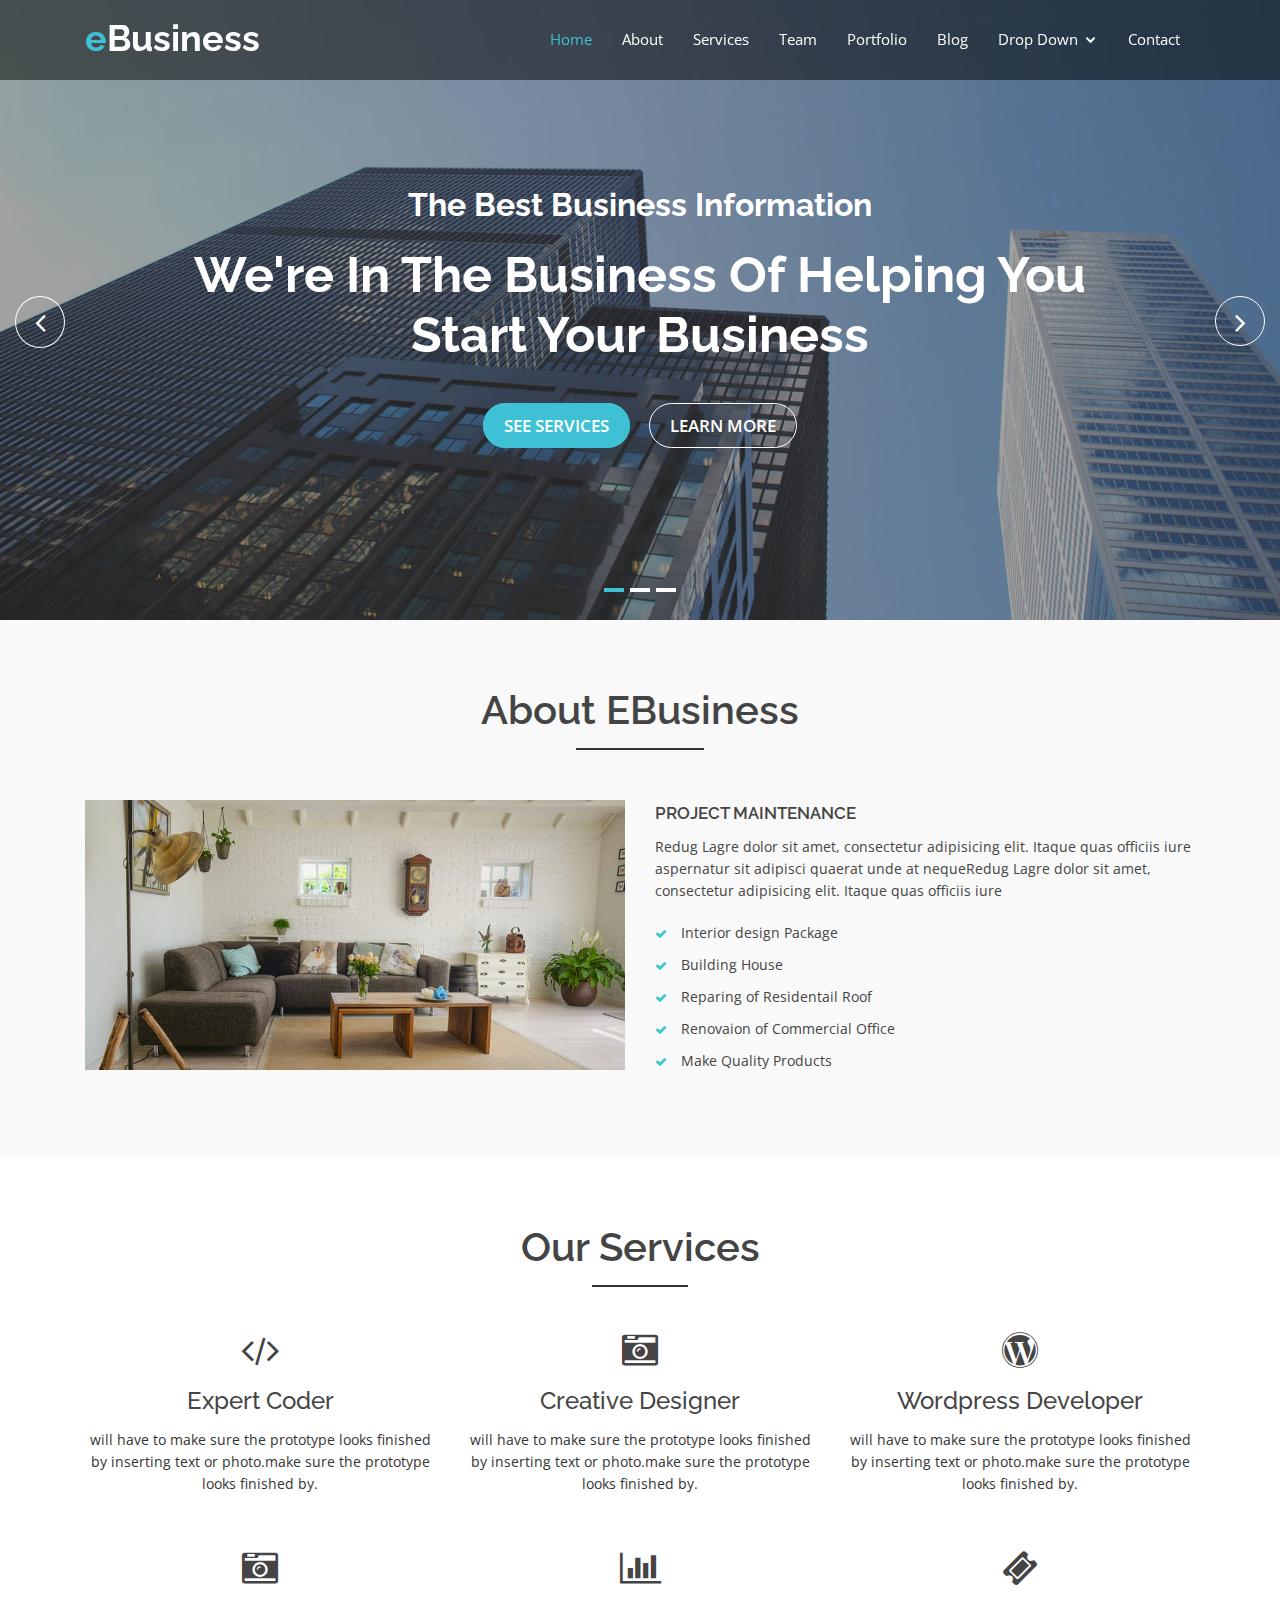
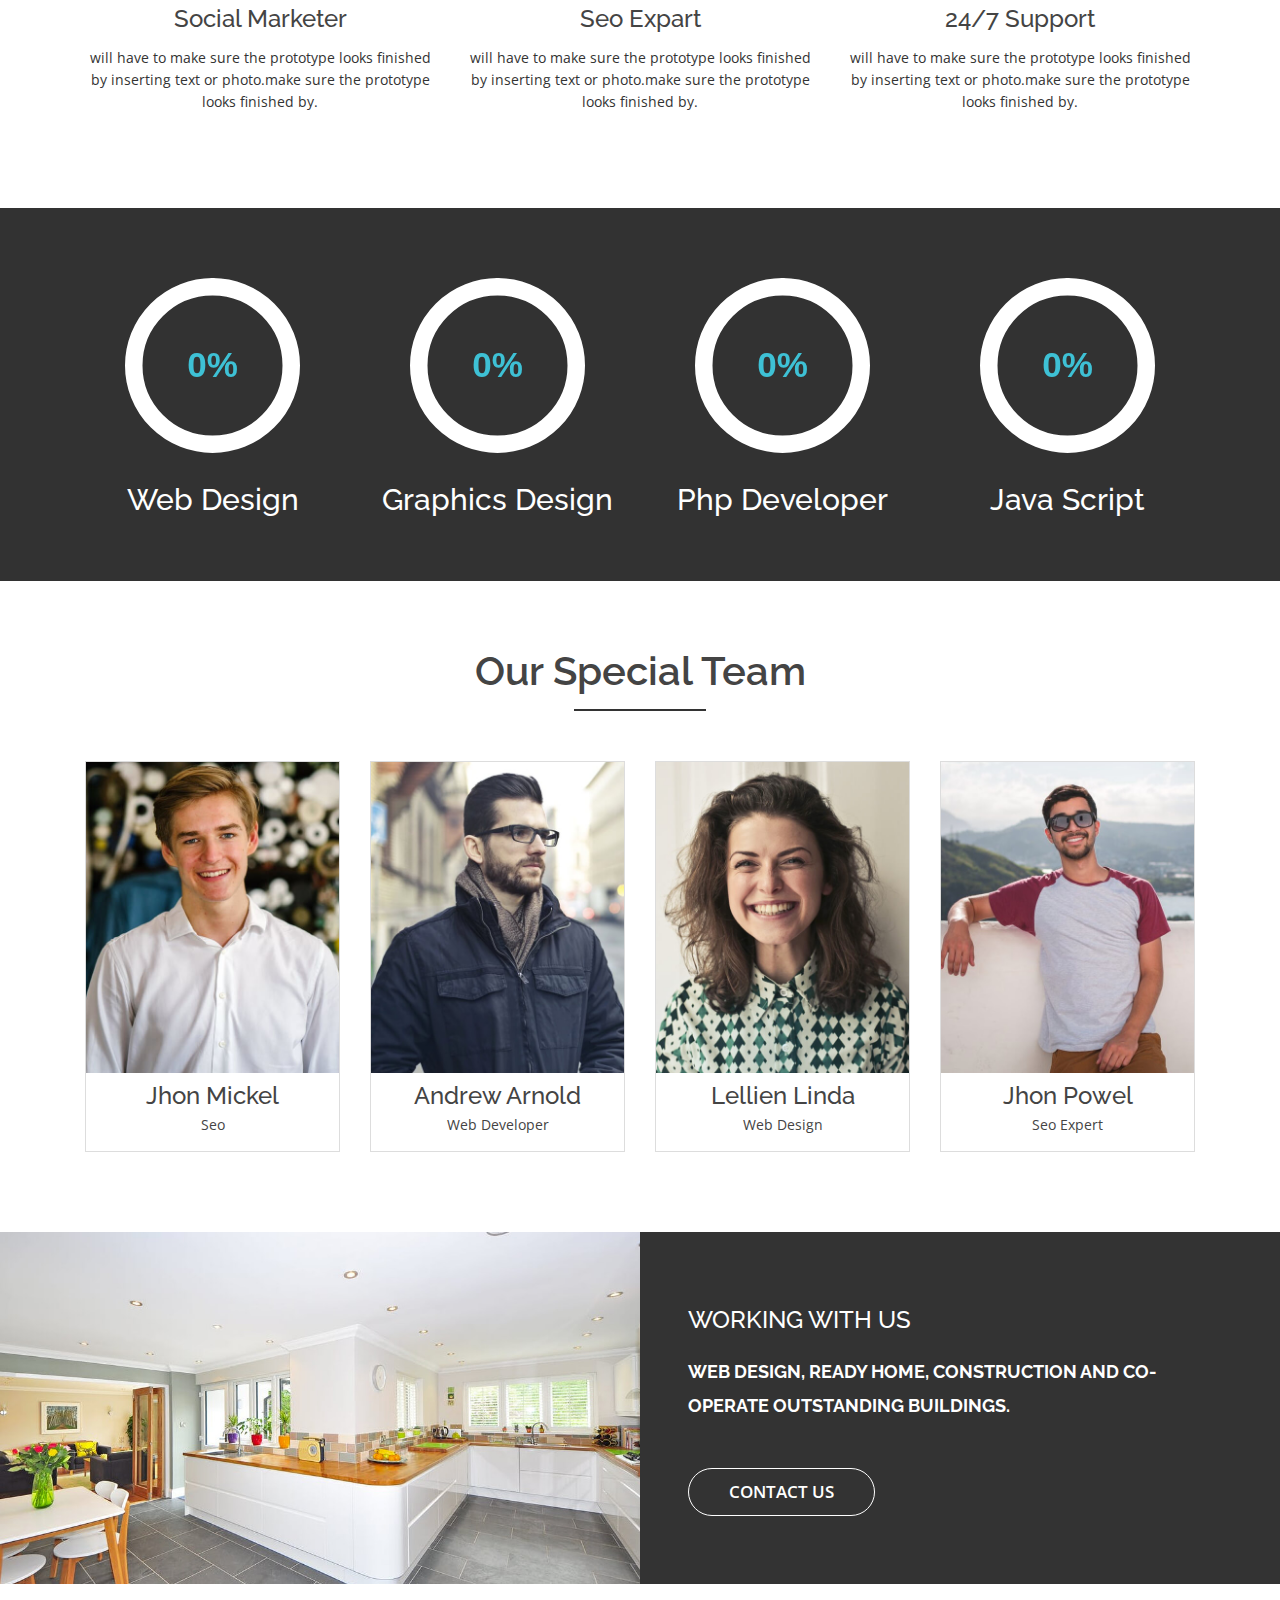
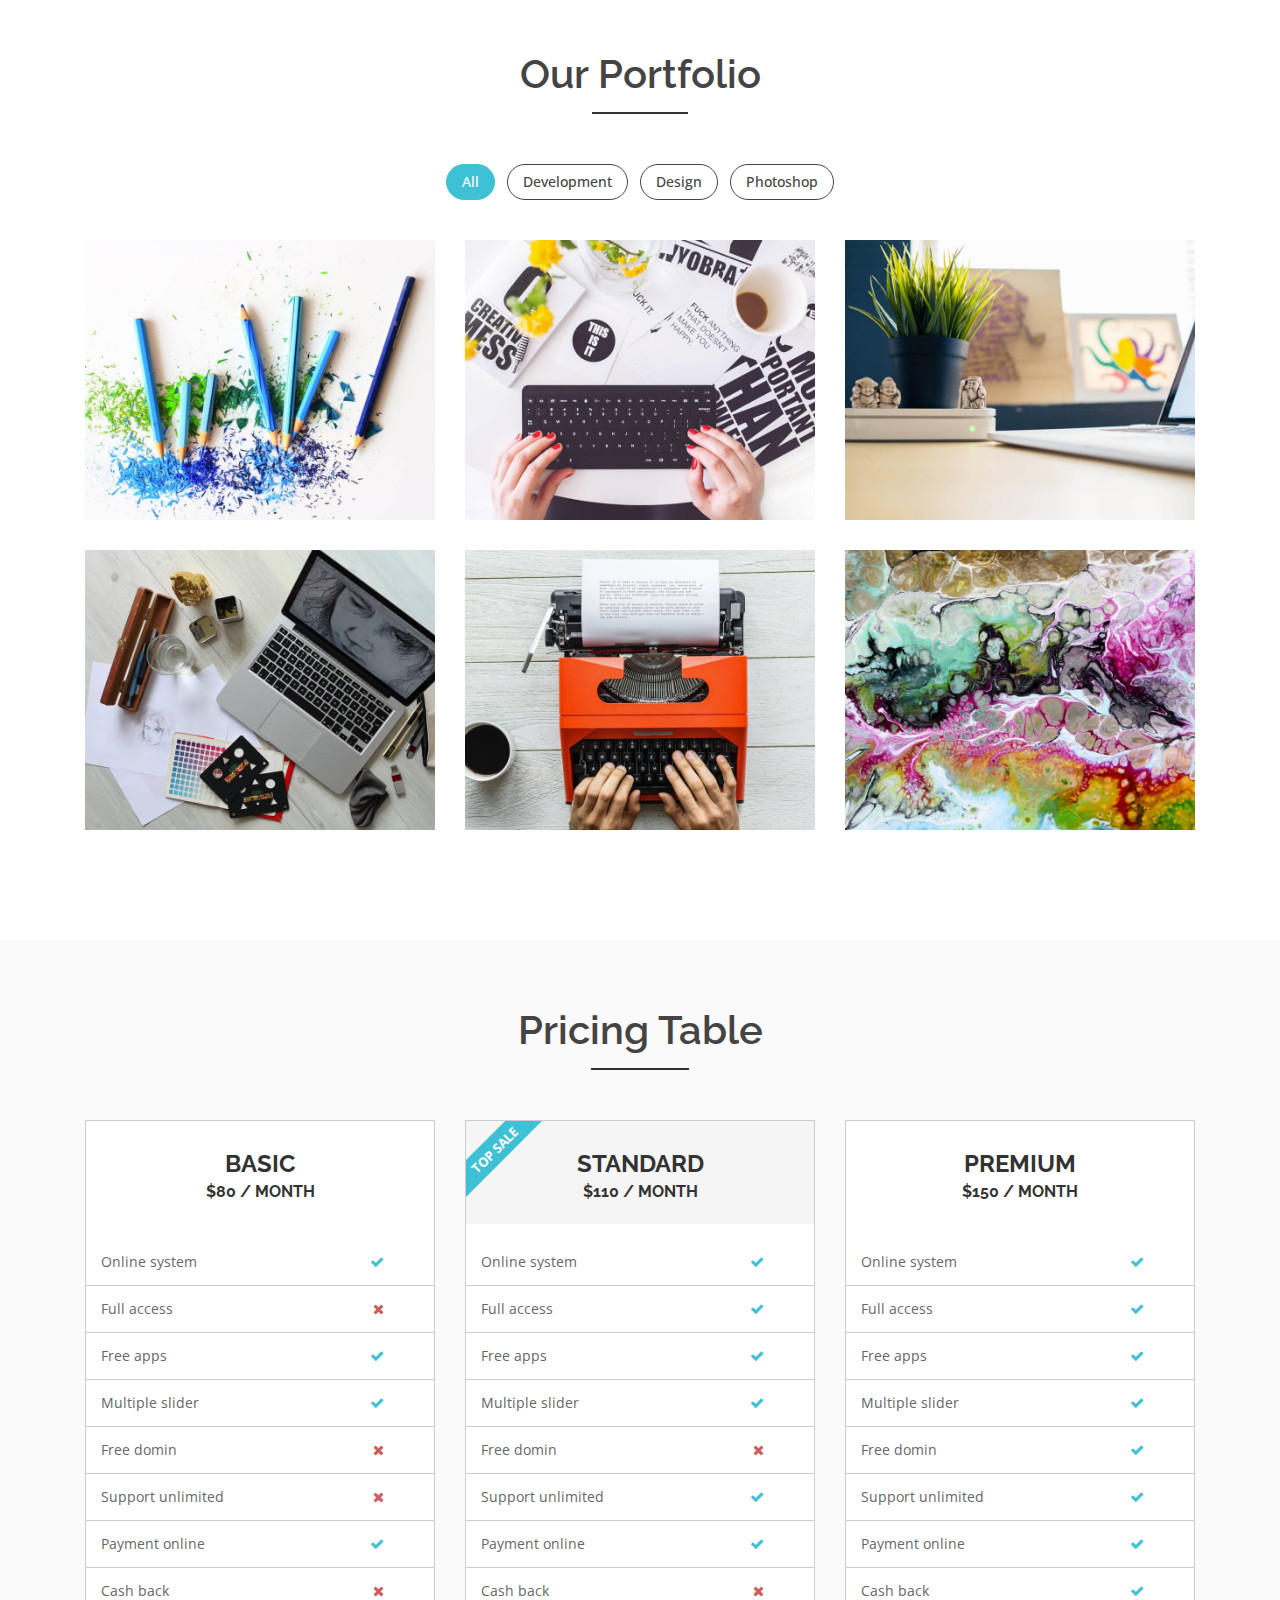
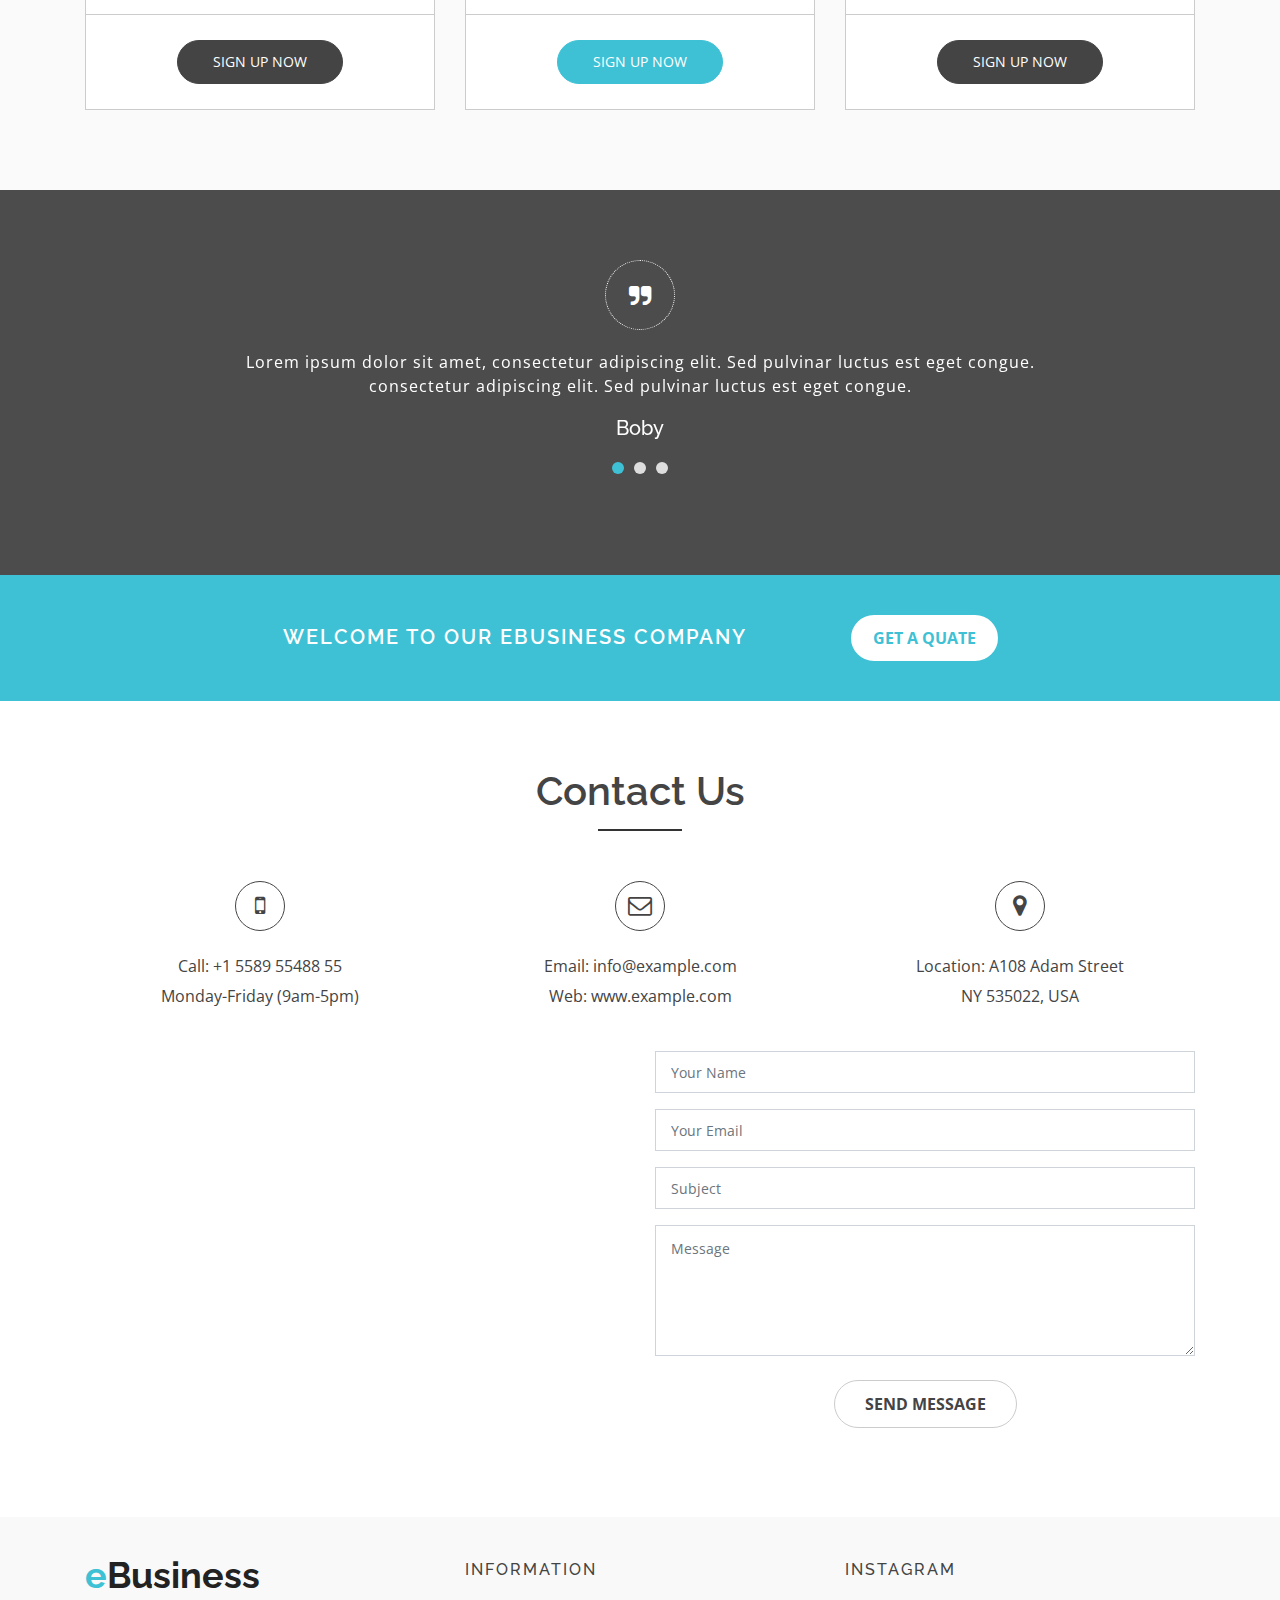
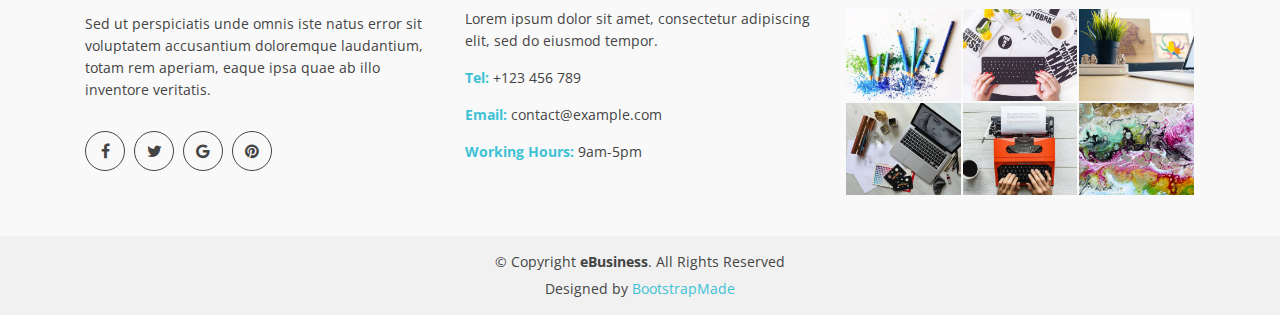
==== index.html @ cd3f9480 "first commit" ====
<!DOCTYPE html>
<html lang="en">

<head>
  <meta charset="utf-8">
  <meta content="width=device-width, initial-scale=1.0" name="viewport">

  <title>eBusiness Bootstrap Template - Index</title>
  <meta content="" name="descriptison">
  <meta content="" name="keywords">

  <!-- Favicons -->
  <link href="assets/img/favicon.png" rel="icon">
  <link href="assets/img/apple-touch-icon.png" rel="apple-touch-icon">

  <!-- Google Fonts -->
  <link href="https://fonts.googleapis.com/css?family=Open+Sans:300,400,400i,600,700|Raleway:300,400,400i,500,500i,700,800,900" rel="stylesheet">

  <!-- Vendor CSS Files -->
  <link href="assets/vendor/bootstrap/css/bootstrap.min.css" rel="stylesheet">
  <link href="assets/vendor/icofont/icofont.min.css" rel="stylesheet">
  <link href="assets/vendor/animate.css/animate.min.css" rel="stylesheet">
  <link href="assets/vendor/font-awesome/css/font-awesome.min.css" rel="stylesheet">
  <link href="assets/vendor/nivo-slider/css/nivo-slider.css" rel="stylesheet">
  <link href="assets/vendor/owl.carousel/assets/owl.carousel.min.css" rel="stylesheet">
  <link href="assets/vendor/venobox/venobox.css" rel="stylesheet">

  <!-- Template Main CSS File -->
  <link href="assets/css/style.css" rel="stylesheet">

  <!-- =======================================================
  * Template Name: eBusiness - v2.1.1
  * Template URL: https://bootstrapmade.com/ebusiness-bootstrap-corporate-template/
  * Author: BootstrapMade.com
  * License: https://bootstrapmade.com/license/
  ======================================================== -->
</head>

<body data-spy="scroll" data-target="#navbar-example">

  <!-- ======= Header ======= -->
  <header id="header" class="fixed-top">
    <div class="container d-flex">

      <div class="logo mr-auto">
        <h1 class="text-light"><a href="index.html"><span>e</span>Business</a></h1>
        <!-- Uncomment below if you prefer to use an image logo -->
        <!-- <a href="index.html"><img src="assets/img/logo.png" alt="" class="img-fluid"></a>-->
      </div>

      <nav class="nav-menu d-none d-lg-block">
        <ul>
          <li class="active"><a href="#header">Home</a></li>
          <li><a href="#about">About</a></li>
          <li><a href="#services">Services</a></li>
          <li><a href="#team">Team</a></li>
          <li><a href="#portfolio">Portfolio</a></li>
          <li><a href="blog.html">Blog</a></li>
          <li class="drop-down"><a href="">Drop Down</a>
            <ul>
              <li><a href="#">Drop Down 1</a></li>
              <li class="drop-down"><a href="#">Drop Down 2</a>
                <ul>
                  <li><a href="#">Deep Drop Down 1</a></li>
                  <li><a href="#">Deep Drop Down 2</a></li>
                  <li><a href="#">Deep Drop Down 3</a></li>
                  <li><a href="#">Deep Drop Down 4</a></li>
                  <li><a href="#">Deep Drop Down 5</a></li>
                </ul>
              </li>
              <li><a href="#">Drop Down 3</a></li>
              <li><a href="#">Drop Down 4</a></li>
              <li><a href="#">Drop Down 5</a></li>
            </ul>
          </li>
          <li><a href="#contact">Contact</a></li>

        </ul>
      </nav><!-- .nav-menu -->

    </div>
  </header><!-- End Header -->

  <!-- ======= Slider Section ======= -->
  <div id="home" class="slider-area">
    <div class="bend niceties preview-2">
      <div id="ensign-nivoslider" class="slides">
        <img src="assets/img/slider/slider1.jpg" alt="" title="#slider-direction-1" />
        <img src="assets/img/slider/slider2.jpg" alt="" title="#slider-direction-2" />
        <img src="assets/img/slider/slider3.jpg" alt="" title="#slider-direction-3" />
      </div>

      <!-- direction 1 -->
      <div id="slider-direction-1" class="slider-direction slider-one">
        <div class="container">
          <div class="row">
            <div class="col-md-12 col-sm-12 col-xs-12">
              <div class="slider-content">
                <!-- layer 1 -->
                <div class="layer-1-1 hidden-xs wow animate__slideInDown animate__animated" data-wow-duration="2s" data-wow-delay=".2s">
                  <h2 class="title1">The Best Business Information </h2>
                </div>
                <!-- layer 2 -->
                <div class="layer-1-2 wow animate__fadeIn animate__animated" data-wow-duration="2s" data-wow-delay=".2s">
                  <h1 class="title2">We're In The Business Of Helping You Start Your Business</h1>
                </div>
                <!-- layer 3 -->
                <div class="layer-1-3 hidden-xs wow animate__slideInUp animate__animated" data-wow-duration="2s" data-wow-delay=".2s">
                  <a class="ready-btn right-btn page-scroll" href="#services">See Services</a>
                  <a class="ready-btn page-scroll" href="#about">Learn More</a>
                </div>
              </div>
            </div>
          </div>
        </div>
      </div>

      <!-- direction 2 -->
      <div id="slider-direction-2" class="slider-direction slider-two">
        <div class="container">
          <div class="row">
            <div class="col-md-12 col-sm-12 col-xs-12">
              <div class="slider-content text-center">
                <!-- layer 1 -->
                <div class="layer-1-1 hidden-xs wow animate__slideInUp animate__animated" data-wow-duration="2s" data-wow-delay=".2s">
                  <h2 class="title1">The Best Business Information </h2>
                </div>
                <!-- layer 2 -->
                <div class="layer-1-2 wow animate__fadeIn animate__animated" data-wow-duration="2s" data-wow-delay=".1s">
                  <h1 class="title2">We're In The Business Of Get Quality Business Service</h1>
                </div>
                <!-- layer 3 -->
                <div class="layer-1-3 hidden-xs wow animate__slideInUp animate__animated" data-wow-duration="2s" data-wow-delay=".2s">
                  <a class="ready-btn right-btn page-scroll" href="#services">See Services</a>
                  <a class="ready-btn page-scroll" href="#about">Learn More</a>
                </div>
              </div>
            </div>
          </div>
        </div>
      </div>

      <!-- direction 3 -->
      <div id="slider-direction-3" class="slider-direction slider-two">
        <div class="container">
          <div class="row">
            <div class="col-md-12 col-sm-12 col-xs-12">
              <div class="slider-content">
                <!-- layer 1 -->
                <div class="layer-1-1 hidden-xs wow animate__slideInUp animate__animated" data-wow-duration="2s" data-wow-delay=".2s">
                  <h2 class="title1">The Best business Information </h2>
                </div>
                <!-- layer 2 -->
                <div class="layer-1-2 wow animate__fadeIn animate__animated" data-wow-duration="2s" data-wow-delay=".1s">
                  <h1 class="title2">Helping Business Security & Peace of Mind for Your Family</h1>
                </div>
                <!-- layer 3 -->
                <div class="layer-1-3 hidden-xs wow animate__slideInUp animate__animated" data-wow-duration="2s" data-wow-delay=".2s">
                  <a class="ready-btn right-btn page-scroll" href="#services">See Services</a>
                  <a class="ready-btn page-scroll" href="#about">Learn More</a>
                </div>
              </div>
            </div>
          </div>
        </div>
      </div>
    </div>
  </div><!-- End Slider -->

  <main id="main">

    <!-- ======= About Section ======= -->
    <div id="about" class="about-area area-padding">
      <div class="container">
        <div class="row">
          <div class="col-md-12 col-sm-12 col-xs-12">
            <div class="section-headline text-center">
              <h2>About eBusiness</h2>
            </div>
          </div>
        </div>
        <div class="row">
          <!-- single-well start-->
          <div class="col-md-6 col-sm-6 col-xs-12">
            <div class="well-left">
              <div class="single-well">
                <a href="#">
                  <img src="assets/img/about/1.jpg" alt="">
                </a>
              </div>
            </div>
          </div>
          <!-- single-well end-->
          <div class="col-md-6 col-sm-6 col-xs-12">
            <div class="well-middle">
              <div class="single-well">
                <a href="#">
                  <h4 class="sec-head">project Maintenance</h4>
                </a>
                <p>
                  Redug Lagre dolor sit amet, consectetur adipisicing elit. Itaque quas officiis iure aspernatur sit adipisci quaerat unde at nequeRedug Lagre dolor sit amet, consectetur adipisicing elit. Itaque quas officiis iure
                </p>
                <ul>
                  <li>
                    <i class="fa fa-check"></i> Interior design Package
                  </li>
                  <li>
                    <i class="fa fa-check"></i> Building House
                  </li>
                  <li>
                    <i class="fa fa-check"></i> Reparing of Residentail Roof
                  </li>
                  <li>
                    <i class="fa fa-check"></i> Renovaion of Commercial Office
                  </li>
                  <li>
                    <i class="fa fa-check"></i> Make Quality Products
                  </li>
                </ul>
              </div>
            </div>
          </div>
          <!-- End col-->
        </div>
      </div>
    </div><!-- End About Section -->

    <!-- ======= Services Section ======= -->
    <div id="services" class="services-area area-padding">
      <div class="container">
        <div class="row">
          <div class="col-md-12 col-sm-12 col-xs-12">
            <div class="section-headline services-head text-center">
              <h2>Our Services</h2>
            </div>
          </div>
        </div>
        <div class="row text-center">
          <!-- Start Left services -->
          <div class="col-md-4 col-sm-4 col-xs-12">
            <div class="about-move">
              <div class="services-details">
                <div class="single-services">
                  <a class="services-icon" href="#">
                    <i class="fa fa-code"></i>
                  </a>
                  <h4>Expert Coder</h4>
                  <p>
                    will have to make sure the prototype looks finished by inserting text or photo.make sure the prototype looks finished by.
                  </p>
                </div>
              </div>
              <!-- end about-details -->
            </div>
          </div>
          <div class="col-md-4 col-sm-4 col-xs-12">
            <div class="about-move">
              <div class="services-details">
                <div class="single-services">
                  <a class="services-icon" href="#">
                    <i class="fa fa-camera-retro"></i>
                  </a>
                  <h4>Creative Designer</h4>
                  <p>
                    will have to make sure the prototype looks finished by inserting text or photo.make sure the prototype looks finished by.
                  </p>
                </div>
              </div>
              <!-- end about-details -->
            </div>
          </div>
          <div class="col-md-4 col-sm-4 col-xs-12">
            <!-- end col-md-4 -->
            <div class=" about-move">
              <div class="services-details">
                <div class="single-services">
                  <a class="services-icon" href="#">
                    <i class="fa fa-wordpress"></i>
                  </a>
                  <h4>Wordpress Developer</h4>
                  <p>
                    will have to make sure the prototype looks finished by inserting text or photo.make sure the prototype looks finished by.
                  </p>
                </div>
              </div>
              <!-- end about-details -->
            </div>
          </div>
          <div class="col-md-4 col-sm-4 col-xs-12">
            <!-- end col-md-4 -->
            <div class=" about-move">
              <div class="services-details">
                <div class="single-services">
                  <a class="services-icon" href="#">
                    <i class="fa fa-camera-retro"></i>
                  </a>
                  <h4>Social Marketer </h4>
                  <p>
                    will have to make sure the prototype looks finished by inserting text or photo.make sure the prototype looks finished by.
                  </p>
                </div>
              </div>
              <!-- end about-details -->
            </div>
          </div>
          <!-- End Left services -->
          <div class="col-md-4 col-sm-4 col-xs-12">
            <!-- end col-md-4 -->
            <div class=" about-move">
              <div class="services-details">
                <div class="single-services">
                  <a class="services-icon" href="#">
                    <i class="fa fa-bar-chart"></i>
                  </a>
                  <h4>Seo Expart</h4>
                  <p>
                    will have to make sure the prototype looks finished by inserting text or photo.make sure the prototype looks finished by.
                  </p>
                </div>
              </div>
              <!-- end about-details -->
            </div>
          </div>
          <!-- End Left services -->
          <div class="col-md-4 col-sm-4 col-xs-12">
            <!-- end col-md-4 -->
            <div class=" about-move">
              <div class="services-details">
                <div class="single-services">
                  <a class="services-icon" href="#">
                    <i class="fa fa-ticket"></i>
                  </a>
                  <h4>24/7 Support</h4>
                  <p>
                    will have to make sure the prototype looks finished by inserting text or photo.make sure the prototype looks finished by.
                  </p>
                </div>
              </div>
              <!-- end about-details -->
            </div>
          </div>
        </div>
      </div>
    </div><!-- End Services Section -->

    <!-- ======= Skills Section ======= -->
    <div class="our-skill-area fix hidden-sm">
      <div class="test-overly"></div>
      <div class="skill-bg area-padding-2">
        <div class="container">
          <!-- section-heading end -->
          <div class="row">
            <!-- single-skill start -->
            <div class="col-xs-12 col-sm-3 col-md-3 text-center">
              <div class="single-skill">
                <div class="progress-circular">
                  <input type="text" class="knob" value="0" data-rel="95" data-linecap="round" data-width="175" data-bgcolor="#fff" data-fgcolor="#3EC1D5" data-thickness=".20" data-readonly="true" disabled>
                  <h3 class="progress-h4">Web Design</h3>
                </div>
              </div>
            </div>
            <!-- single-skill end -->
            <!-- single-skill start -->
            <div class="col-xs-12 col-sm-3 col-md-3 text-center">
              <div class="single-skill">
                <div class="progress-circular">
                  <input type="text" class="knob" value="0" data-rel="85" data-linecap="round" data-width="175" data-bgcolor="#fff" data-fgcolor="#3EC1D5" data-thickness=".20" data-readonly="true" disabled>
                  <h3 class="progress-h4">Graphics Design</h3>
                </div>
              </div>
            </div>
            <!-- single-skill end -->
            <!-- single-skill start -->
            <div class="col-xs-12 col-sm-3 col-md-3 text-center">
              <div class="single-skill">
                <div class="progress-circular">
                  <input type="text" class="knob" value="0" data-rel="75" data-linecap="round" data-width="175" data-bgcolor="#fff" data-fgcolor="#3EC1D5" data-thickness=".20" data-readonly="true" disabled>
                  <h3 class="progress-h4">Php Developer</h3>
                </div>
              </div>
            </div>
            <!-- single-skill end -->
            <!-- single-skill start -->
            <div class="col-xs-12 col-sm-3 col-md-3 text-center">
              <div class="single-skill">
                <div class="progress-circular">
                  <input type="text" class="knob" value="0" data-rel="65" data-linecap="round" data-width="175" data-bgcolor="#fff" data-fgcolor="#3EC1D5" data-thickness=".20" data-readonly="true" disabled>
                  <h3 class="progress-h4">Java Script</h3>
                </div>
              </div>
            </div>
            <!-- single-skill end -->
          </div>
        </div>
      </div>
    </div><!-- End Skills Section -->

    <!-- ======= Team Section ======= -->
    <div id="team" class="our-team-area area-padding">
      <div class="container">
        <div class="row">
          <div class="col-md-12 col-sm-12 col-xs-12">
            <div class="section-headline text-center">
              <h2>Our special Team</h2>
            </div>
          </div>
        </div>
        <div class="row">
          <div class="col-md-3 col-sm-3 col-xs-12">
            <div class="single-team-member">
              <div class="team-img">
                <a href="#">
                  <img src="assets/img/team/1.jpg" alt="">
                </a>
                <div class="team-social-icon text-center">
                  <ul>
                    <li>
                      <a href="#">
                        <i class="fa fa-facebook"></i>
                      </a>
                    </li>
                    <li>
                      <a href="#">
                        <i class="fa fa-twitter"></i>
                      </a>
                    </li>
                    <li>
                      <a href="#">
                        <i class="fa fa-instagram"></i>
                      </a>
                    </li>
                  </ul>
                </div>
              </div>
              <div class="team-content text-center">
                <h4>Jhon Mickel</h4>
                <p>Seo</p>
              </div>
            </div>
          </div>
          <!-- End column -->
          <div class="col-md-3 col-sm-3 col-xs-12">
            <div class="single-team-member">
              <div class="team-img">
                <a href="#">
                  <img src="assets/img/team/2.jpg" alt="">
                </a>
                <div class="team-social-icon text-center">
                  <ul>
                    <li>
                      <a href="#">
                        <i class="fa fa-facebook"></i>
                      </a>
                    </li>
                    <li>
                      <a href="#">
                        <i class="fa fa-twitter"></i>
                      </a>
                    </li>
                    <li>
                      <a href="#">
                        <i class="fa fa-instagram"></i>
                      </a>
                    </li>
                  </ul>
                </div>
              </div>
              <div class="team-content text-center">
                <h4>Andrew Arnold</h4>
                <p>Web Developer</p>
              </div>
            </div>
          </div>
          <!-- End column -->
          <div class="col-md-3 col-sm-3 col-xs-12">
            <div class="single-team-member">
              <div class="team-img">
                <a href="#">
                  <img src="assets/img/team/3.jpg" alt="">
                </a>
                <div class="team-social-icon text-center">
                  <ul>
                    <li>
                      <a href="#">
                        <i class="fa fa-facebook"></i>
                      </a>
                    </li>
                    <li>
                      <a href="#">
                        <i class="fa fa-twitter"></i>
                      </a>
                    </li>
                    <li>
                      <a href="#">
                        <i class="fa fa-instagram"></i>
                      </a>
                    </li>
                  </ul>
                </div>
              </div>
              <div class="team-content text-center">
                <h4>Lellien Linda</h4>
                <p>Web Design</p>
              </div>
            </div>
          </div>
          <!-- End column -->
          <div class="col-md-3 col-sm-3 col-xs-12">
            <div class="single-team-member">
              <div class="team-img">
                <a href="#">
                  <img src="assets/img/team/4.jpg" alt="">
                </a>
                <div class="team-social-icon text-center">
                  <ul>
                    <li>
                      <a href="#">
                        <i class="fa fa-facebook"></i>
                      </a>
                    </li>
                    <li>
                      <a href="#">
                        <i class="fa fa-twitter"></i>
                      </a>
                    </li>
                    <li>
                      <a href="#">
                        <i class="fa fa-instagram"></i>
                      </a>
                    </li>
                  </ul>
                </div>
              </div>
              <div class="team-content text-center">
                <h4>Jhon Powel</h4>
                <p>Seo Expert</p>
              </div>
            </div>
          </div>
          <!-- End column -->
        </div>
      </div>
    </div><!-- End Team Section -->

    <!-- ======= Rviews Section ======= -->
    <div class="reviews-area">
      <div class="row no-gutters">
        <div class="col-lg-6 py-0">
          <img src="assets/img/about/2.jpg" alt="" class="img-fluid">
        </div>
        <div class="col-lg-6 work-right-text d-flex align-items-center">
          <div class="px-5 py-5 py-lg-0">
            <h2>working with us</h2>
            <h5>Web Design, Ready Home, Construction and Co-operate Outstanding Buildings.</h5>
            <a href="#contact" class="ready-btn scrollto">Contact us</a>
          </div>
        </div>
      </div>
    </div><!-- End Rviews Section -->

    <!-- ======= Portfolio Section ======= -->
    <div id="portfolio" class="portfolio-area area-padding fix">
      <div class="container">
        <div class="row">
          <div class="col-lg-12 col-md-12 col-sm-12 col-xs-12">
            <div class="section-headline text-center">
              <h2>Our Portfolio</h2>
            </div>
          </div>
        </div>
        <div class="row wesome-project-1 fix">
          <!-- Start Portfolio -page -->
          <div class="col-lg-12 col-md-12 col-sm-12 col-xs-12">
            <div class="awesome-menu ">
              <ul class="project-menu">
                <li>
                  <a href="#" class="active" data-filter="*">All</a>
                </li>
                <li>
                  <a href="#" data-filter=".development">Development</a>
                </li>
                <li>
                  <a href="#" data-filter=".design">Design</a>
                </li>
                <li>
                  <a href="#" data-filter=".photo">Photoshop</a>
                </li>
              </ul>
            </div>
          </div>
        </div>

        <div class="row awesome-project-content">
          <!-- single-awesome-project start -->
          <div class="col-md-4 col-sm-4 col-xs-12 design development">
            <div class="single-awesome-project">
              <div class="awesome-img">
                <a href="#"><img src="assets/img/portfolio/1.jpg" alt="" /></a>
                <div class="add-actions text-center">
                  <div class="project-dec">
                    <a class="venobox" data-gall="myGallery" href="assets/img/portfolio/1.jpg">
                      <h4>Business City</h4>
                      <span>Web Development</span>
                    </a>
                  </div>
                </div>
              </div>
            </div>
          </div>
          <!-- single-awesome-project end -->
          <!-- single-awesome-project start -->
          <div class="col-md-4 col-sm-4 col-xs-12 photo">
            <div class="single-awesome-project">
              <div class="awesome-img">
                <a href="#"><img src="assets/img/portfolio/2.jpg" alt="" /></a>
                <div class="add-actions text-center">
                  <div class="project-dec">
                    <a class="venobox" data-gall="myGallery" href="assets/img/portfolio/2.jpg">
                      <h4>Blue Sea</h4>
                      <span>Photosho</span>
                    </a>
                  </div>
                </div>
              </div>
            </div>
          </div>
          <!-- single-awesome-project end -->
          <!-- single-awesome-project start -->
          <div class="col-md-4 col-sm-4 col-xs-12 design">
            <div class="single-awesome-project">
              <div class="awesome-img">
                <a href="#"><img src="assets/img/portfolio/3.jpg" alt="" /></a>
                <div class="add-actions text-center">
                  <div class="project-dec">
                    <a class="venobox" data-gall="myGallery" href="assets/img/portfolio/3.jpg">
                      <h4>Beautiful Nature</h4>
                      <span>Web Design</span>
                    </a>
                  </div>
                </div>
              </div>
            </div>
          </div>
          <!-- single-awesome-project end -->
          <!-- single-awesome-project start -->
          <div class="col-md-4 col-sm-4 col-xs-12 photo development">
            <div class="single-awesome-project">
              <div class="awesome-img">
                <a href="#"><img src="assets/img/portfolio/4.jpg" alt="" /></a>
                <div class="add-actions text-center">
                  <div class="project-dec">
                    <a class="venobox" data-gall="myGallery" href="assets/img/portfolio/4.jpg">
                      <h4>Creative Team</h4>
                      <span>Web design</span>
                    </a>
                  </div>
                </div>
              </div>
            </div>
          </div>
          <!-- single-awesome-project end -->
          <!-- single-awesome-project start -->
          <div class="col-md-4 col-sm-4 col-xs-12 development">
            <div class="single-awesome-project">
              <div class="awesome-img">
                <a href="#"><img src="assets/img/portfolio/5.jpg" alt="" /></a>
                <div class="add-actions text-center text-center">
                  <div class="project-dec">
                    <a class="venobox" data-gall="myGallery" href="assets/img/portfolio/5.jpg">
                      <h4>Beautiful Flower</h4>
                      <span>Web Development</span>
                    </a>
                  </div>
                </div>
              </div>
            </div>
          </div>
          <!-- single-awesome-project end -->
          <!-- single-awesome-project start -->
          <div class="col-md-4 col-sm-4 col-xs-12 design photo">
            <div class="single-awesome-project">
              <div class="awesome-img">
                <a href="#"><img src="assets/img/portfolio/6.jpg" alt="" /></a>
                <div class="add-actions text-center">
                  <div class="project-dec">
                    <a class="venobox" data-gall="myGallery" href="assets/img/portfolio/6.jpg">
                      <h4>Night Hill</h4>
                      <span>Photoshop</span>
                    </a>
                  </div>
                </div>
              </div>
            </div>
          </div>
          <!-- single-awesome-project end -->
        </div>
      </div>
    </div><!-- End Portfolio Section -->

    <!-- ======= Pricing Section ======= -->
    <div id="pricing" class="pricing-area area-padding">
      <div class="container">
        <div class="row">
          <div class="col-md-12 col-sm-12 col-xs-12">
            <div class="section-headline text-center">
              <h2>Pricing Table</h2>
            </div>
          </div>
        </div>
        <div class="row">
          <div class="col-md-4 col-sm-4 col-xs-12">
            <div class="pri_table_list">
              <h3>basic <br /> <span>$80 / month</span></h3>
              <ol>
                <li class="check">Online system</li>
                <li class="check cross">Full access</li>
                <li class="check">Free apps</li>
                <li class="check">Multiple slider</li>
                <li class="check cross">Free domin</li>
                <li class="check cross">Support unlimited</li>
                <li class="check">Payment online</li>
                <li class="check cross">Cash back</li>
              </ol>
              <button>sign up now</button>
            </div>
          </div>
          <div class="col-md-4 col-sm-4 col-xs-12">
            <div class="pri_table_list active">
              <span class="saleon">top sale</span>
              <h3>standard <br /> <span>$110 / month</span></h3>
              <ol>
                <li class="check">Online system</li>
                <li class="check">Full access</li>
                <li class="check">Free apps</li>
                <li class="check">Multiple slider</li>
                <li class="check cross">Free domin</li>
                <li class="check">Support unlimited</li>
                <li class="check">Payment online</li>
                <li class="check cross">Cash back</li>
              </ol>
              <button>sign up now</button>
            </div>
          </div>
          <div class="col-md-4 col-sm-4 col-xs-12">
            <div class="pri_table_list">
              <h3>premium <br /> <span>$150 / month</span></h3>
              <ol>
                <li class="check">Online system</li>
                <li class="check">Full access</li>
                <li class="check">Free apps</li>
                <li class="check">Multiple slider</li>
                <li class="check">Free domin</li>
                <li class="check">Support unlimited</li>
                <li class="check">Payment online</li>
                <li class="check">Cash back</li>
              </ol>
              <button>sign up now</button>
            </div>
          </div>
        </div>
      </div>
    </div><!-- End Pricing Section -->

    <!-- ======= Testimonials Section ======= -->
    <div class="testimonials-area">
      <div class="testi-inner area-padding">
        <div class="testi-overly"></div>
        <div class="container ">
          <div class="row">
            <div class="col-md-12 col-sm-12 col-xs-12">
              <!-- Start testimonials Start -->
              <div class="testimonial-content text-center">
                <a class="quate" href="#"><i class="fa fa-quote-right"></i></a>
                <!-- start testimonial carousel -->
                <div class="owl-carousel testimonial-carousel">
                  <div class="single-testi">
                    <div class="testi-text">
                      <p>
                        Lorem ipsum dolor sit amet, consectetur adipiscing elit. Sed pulvinar luctus est eget congue.<br>consectetur adipiscing elit. Sed pulvinar luctus est eget congue.
                      </p>
                      <h6>Boby</h6>
                    </div>
                  </div>
                  <!-- End single item -->
                  <div class="single-testi">
                    <div class="testi-text">
                      <p>
                        Lorem ipsum dolor sit amet, consectetur adipiscing elit. Sed pulvinar luctus est eget congue.<br>consectetur adipiscing elit. Sed pulvinar luctus est eget congue.
                      </p>
                      <h6>Jhon</h6>
                    </div>
                  </div>
                  <!-- End single item -->
                  <div class="single-testi">
                    <div class="testi-text">
                      <p>
                        Lorem ipsum dolor sit amet, consectetur adipiscing elit. Sed pulvinar luctus est eget congue.<br>consectetur adipiscing elit. Sed pulvinar luctus est eget congue.
                      </p>
                      <h6>Fleming</h6>
                    </div>
                  </div>
                  <!-- End single item -->
                </div>
              </div>
              <!-- End testimonials end -->
            </div>
            <!-- End Right Feature -->
          </div>
        </div>
      </div>
    </div><!-- End Testimonials Section -->

    <!-- ======= Blog Section ======= -->
     <!-- ====== Comment out this part 
    <div id="blog" class="blog-area">
      <div class="blog-inner area-padding">
        <div class="blog-overly"></div>
        <div class="container ">
          <div class="row">
            <div class="col-md-12 col-sm-12 col-xs-12">
              <div class="section-headline text-center">
                <h2>Latest News</h2>
              </div>
            </div>
          </div>
          <div class="row">
            <!- - Start Left Blog - ->
            <div class="col-md-4 col-sm-4 col-xs-12">
              <div class="single-blog">
                <div class="single-blog-img">
                  <a href="blog.html">
                    <img src="assets/img/blog/1.jpg" alt="">
                  </a>
                </div>
                <div class="blog-meta">
                  <span class="comments-type">
                    <i class="fa fa-comment-o"></i>
                    <a href="#">13 comments</a>
                  </span>
                  <span class="date-type">
                    <i class="fa fa-calendar"></i>2016-03-05 / 09:10:16
                  </span>
                </div>
                <div class="blog-text">
                  <h4>
                    <a href="blog.html">Assumenda repud eum veniam</a>
                  </h4>
                  <p>
                    Lorem ipsum dolor sit amet conse adipis elit Assumenda repud eum veniam optio modi sit explicabo nisi magnam quibusdam.sit amet conse adipis elit Assumenda repud eum veniam optio modi sit explicabo nisi magnam quibusdam.
                  </p>
                </div>
                <span>
                  <a href="blog.html" class="ready-btn">Read more</a>
                </span>
              </div>
              <!- - Start single blog - ->
            </div> 
            <!- - End Left Blog- ->
            <!- - Start Left Blog - ->
            <div class="col-md-4 col-sm-4 col-xs-12">
              <div class="single-blog">
                <div class="single-blog-img">
                  <a href="blog.html">
                    <img src="assets/img/blog/2.jpg" alt="">
                  </a>
                </div>
                <div class="blog-meta">
                  <span class="comments-type">
                    <i class="fa fa-comment-o"></i>
                    <a href="#">130 comments</a>
                  </span>
                  <span class="date-type">
                    <i class="fa fa-calendar"></i>2016-03-05 / 09:10:16
                  </span>
                </div>
                <div class="blog-text">
                  <h4>
                    <a href="blog.html">Explicabo magnam quibusdam.</a>
                  </h4>
                  <p>
                    Lorem ipsum dolor sit amet conse adipis elit Assumenda repud eum veniam optio modi sit explicabo nisi magnam quibusdam.sit amet conse adipis elit Assumenda repud eum veniam optio modi sit explicabo nisi magnam quibusdam.
                  </p>
                </div>
                <span>
                  <a href="blog.html" class="ready-btn">Read more</a>
                </span>
              </div>
              <!- - Start single blog - ->
            </div>
            <!- - End Left Blog- ->
            <!- - Start Right Blog- ->
            <div class="col-md-4 col-sm-4 col-xs-12">
              <div class="single-blog">
                <div class="single-blog-img">
                  <a href="blog.html">
                    <img src="assets/img/blog/3.jpg" alt="">
                  </a>
                </div>
                <div class="blog-meta">
                  <span class="comments-type">
                    <i class="fa fa-comment-o"></i>
                    <a href="#">10 comments</a>
                  </span>
                  <span class="date-type">
                    <i class="fa fa-calendar"></i>2016-03-05 / 09:10:16
                  </span>
                </div>
                <div class="blog-text">
                  <h4>
                    <a href="blog.html">Lorem ipsum dolor sit amet</a>
                  </h4>
                  <p>
                    Lorem ipsum dolor sit amet conse adipis elit Assumenda repud eum veniam optio modi sit explicabo nisi magnam quibusdam.sit amet conse adipis elit Assumenda repud eum veniam optio modi sit explicabo nisi magnam quibusdam.
                  </p>
                </div>
                <span>
                  <a href="blog.html" class="ready-btn">Read more</a>
                </span>
              </div>
            </div>
            <!- - End Right Blog- ->
          </div>
        </div>
      </div>
    </div><!- - End Blog Section - ->

 ======================================================== -->

    <!-- ======= Suscribe Section ======= -->
    <div class="suscribe-area">
      <div class="container">
        <div class="row">
          <div class="col-lg-12 col-md-12 col-sm-12 col-xs=12">
            <div class="suscribe-text text-center">
              <h3>Welcome to our eBusiness company</h3>
              <a class="sus-btn" href="#">Get A quate</a>
            </div>
          </div>
        </div>
      </div>
    </div><!-- End Suscribe Section -->

    <!-- ======= Contact Section ======= -->
    <div id="contact" class="contact-area">
      <div class="contact-inner area-padding">
        <div class="contact-overly"></div>
        <div class="container ">
          <div class="row">
            <div class="col-md-12 col-sm-12 col-xs-12">
              <div class="section-headline text-center">
                <h2>Contact us</h2>
              </div>
            </div>
          </div>
          <div class="row">
            <!-- Start contact icon column -->
            <div class="col-md-4 col-sm-4 col-xs-12">
              <div class="contact-icon text-center">
                <div class="single-icon">
                  <i class="fa fa-mobile"></i>
                  <p>
                    Call: +1 5589 55488 55<br>
                    <span>Monday-Friday (9am-5pm)</span>
                  </p>
                </div>
              </div>
            </div>
            <!-- Start contact icon column -->
            <div class="col-md-4 col-sm-4 col-xs-12">
              <div class="contact-icon text-center">
                <div class="single-icon">
                  <i class="fa fa-envelope-o"></i>
                  <p>
                    Email: info@example.com<br>
                    <span>Web: www.example.com</span>
                  </p>
                </div>
              </div>
            </div>
            <!-- Start contact icon column -->
            <div class="col-md-4 col-sm-4 col-xs-12">
              <div class="contact-icon text-center">
                <div class="single-icon">
                  <i class="fa fa-map-marker"></i>
                  <p>
                    Location: A108 Adam Street<br>
                    <span>NY 535022, USA</span>
                  </p>
                </div>
              </div>
            </div>
          </div>
          <div class="row">

            <!-- Start Google Map -->
            <div class="col-md-6 col-sm-6 col-xs-12">
              <!-- Start Map -->
              <iframe src="https://www.google.com/maps/embed?pb=!1m18!1m12!1m3!1d22864.11283411948!2d-73.96468908098944!3d40.630720240038435!2m3!1f0!2f0!3f0!3m2!1i1024!2i768!4f13.1!3m3!1m2!1s0x89c24fa5d33f083b%3A0xc80b8f06e177fe62!2sNew+York%2C+NY%2C+USA!5e0!3m2!1sen!2sbg!4v1540447494452" width="100%" height="380" frameborder="0" style="border:0" allowfullscreen></iframe>
              <!-- End Map -->
            </div>
            <!-- End Google Map -->

            <!-- Start  contact -->
            <div class="col-md-6 col-sm-6 col-xs-12">
              <div class="form contact-form">
                <form action="forms/contact.php" method="post" role="form" class="php-email-form">
                  <div class="form-group">
                    <input type="text" name="name" class="form-control" id="name" placeholder="Your Name" data-rule="minlen:4" data-msg="Please enter at least 4 chars" />
                    <div class="validate"></div>
                  </div>
                  <div class="form-group">
                    <input type="email" class="form-control" name="email" id="email" placeholder="Your Email" data-rule="email" data-msg="Please enter a valid email" />
                    <div class="validate"></div>
                  </div>
                  <div class="form-group">
                    <input type="text" class="form-control" name="subject" id="subject" placeholder="Subject" data-rule="minlen:4" data-msg="Please enter at least 8 chars of subject" />
                    <div class="validate"></div>
                  </div>
                  <div class="form-group">
                    <textarea class="form-control" name="message" rows="5" data-rule="required" data-msg="Please write something for us" placeholder="Message"></textarea>
                    <div class="validate"></div>
                  </div>
                  <div class="mb-3">
                    <div class="loading">Loading</div>
                    <div class="error-message"></div>
                    <div class="sent-message">Your message has been sent. Thank you!</div>
                  </div>
                  <div class="text-center"><button type="submit">Send Message</button></div>
                </form>
              </div>
            </div>
            <!-- End Left contact -->
          </div>
        </div>
      </div>
    </div><!-- End Contact Section -->

  </main><!-- End #main -->

  <!-- ======= Footer ======= -->
  <footer>
    <div class="footer-area">
      <div class="container">
        <div class="row">
          <div class="col-md-4 col-sm-4 col-xs-12">
            <div class="footer-content">
              <div class="footer-head">
                <div class="footer-logo">
                  <h2><span>e</span>Business</h2>
                </div>

                <p>Sed ut perspiciatis unde omnis iste natus error sit voluptatem accusantium doloremque laudantium, totam rem aperiam, eaque ipsa quae ab illo inventore veritatis.</p>
                <div class="footer-icons">
                  <ul>
                    <li>
                      <a href="#"><i class="fa fa-facebook"></i></a>
                    </li>
                    <li>
                      <a href="#"><i class="fa fa-twitter"></i></a>
                    </li>
                    <li>
                      <a href="#"><i class="fa fa-google"></i></a>
                    </li>
                    <li>
                      <a href="#"><i class="fa fa-pinterest"></i></a>
                    </li>
                  </ul>
                </div>
              </div>
            </div>
          </div>
          <!-- end single footer -->
          <div class="col-md-4 col-sm-4 col-xs-12">
            <div class="footer-content">
              <div class="footer-head">
                <h4>information</h4>
                <p>
                  Lorem ipsum dolor sit amet, consectetur adipiscing elit, sed do eiusmod tempor.
                </p>
                <div class="footer-contacts">
                  <p><span>Tel:</span> +123 456 789</p>
                  <p><span>Email:</span> contact@example.com</p>
                  <p><span>Working Hours:</span> 9am-5pm</p>
                </div>
              </div>
            </div>
          </div>
          <!-- end single footer -->
          <div class="col-md-4 col-sm-4 col-xs-12">
            <div class="footer-content">
              <div class="footer-head">
                <h4>Instagram</h4>
                <div class="flicker-img">
                  <a href="#"><img src="assets/img/portfolio/1.jpg" alt=""></a>
                  <a href="#"><img src="assets/img/portfolio/2.jpg" alt=""></a>
                  <a href="#"><img src="assets/img/portfolio/3.jpg" alt=""></a>
                  <a href="#"><img src="assets/img/portfolio/4.jpg" alt=""></a>
                  <a href="#"><img src="assets/img/portfolio/5.jpg" alt=""></a>
                  <a href="#"><img src="assets/img/portfolio/6.jpg" alt=""></a>
                </div>
              </div>
            </div>
          </div>
        </div>
      </div>
    </div>
    <div class="footer-area-bottom">
      <div class="container">
        <div class="row">
          <div class="col-md-12 col-sm-12 col-xs-12">
            <div class="copyright text-center">
              <p>
                &copy; Copyright <strong>eBusiness</strong>. All Rights Reserved
              </p>
            </div>
            <div class="credits">
              <!--
              All the links in the footer should remain intact.
              You can delete the links only if you purchased the pro version.
              Licensing information: https://bootstrapmade.com/license/
              Purchase the pro version with working PHP/AJAX contact form: https://bootstrapmade.com/buy/?theme=eBusiness
            -->
              Designed by <a href="https://bootstrapmade.com/">BootstrapMade</a>
            </div>
          </div>
        </div>
      </div>
    </div>
  </footer><!-- End  Footer -->

  <a href="#" class="back-to-top"><i class="fa fa-chevron-up"></i></a>
  <div id="preloader"></div>

  <!-- Vendor JS Files -->
  <script src="assets/vendor/jquery/jquery.min.js"></script>
  <script src="assets/vendor/bootstrap/js/bootstrap.bundle.min.js"></script>
  <script src="assets/vendor/jquery.easing/jquery.easing.min.js"></script>
  <script src="assets/vendor/php-email-form/validate.js"></script>
  <script src="assets/vendor/appear/jquery.appear.js"></script>
  <script src="assets/vendor/knob/jquery.knob.js"></script>
  <script src="assets/vendor/parallax/parallax.js"></script>
  <script src="assets/vendor/wow/wow.min.js"></script>
  <script src="assets/vendor/isotope-layout/isotope.pkgd.min.js"></script>
  <script src="assets/vendor/nivo-slider/js/jquery.nivo.slider.js"></script>
  <script src="assets/vendor/owl.carousel/owl.carousel.min.js"></script>
  <script src="assets/vendor/venobox/venobox.min.js"></script>

  <!-- Template Main JS File -->
  <script src="assets/js/main.js"></script>

</body>

</html>
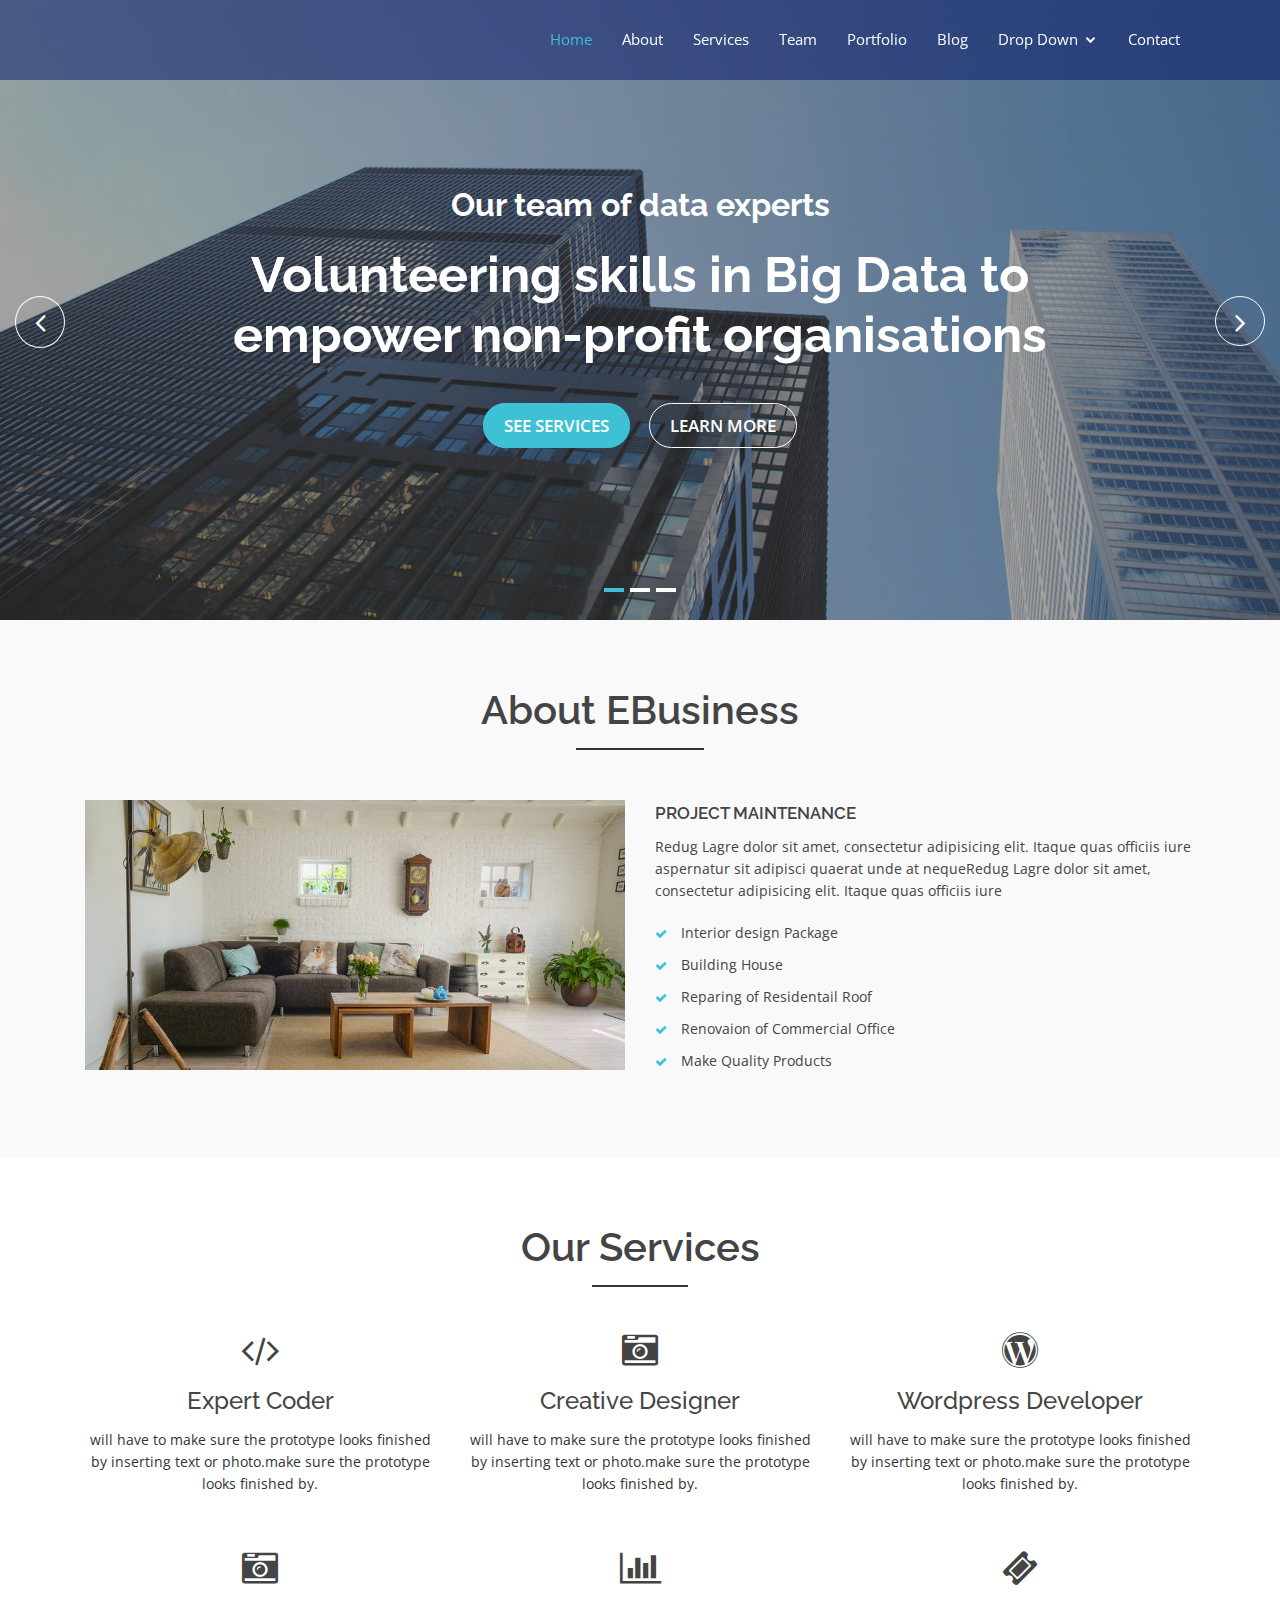
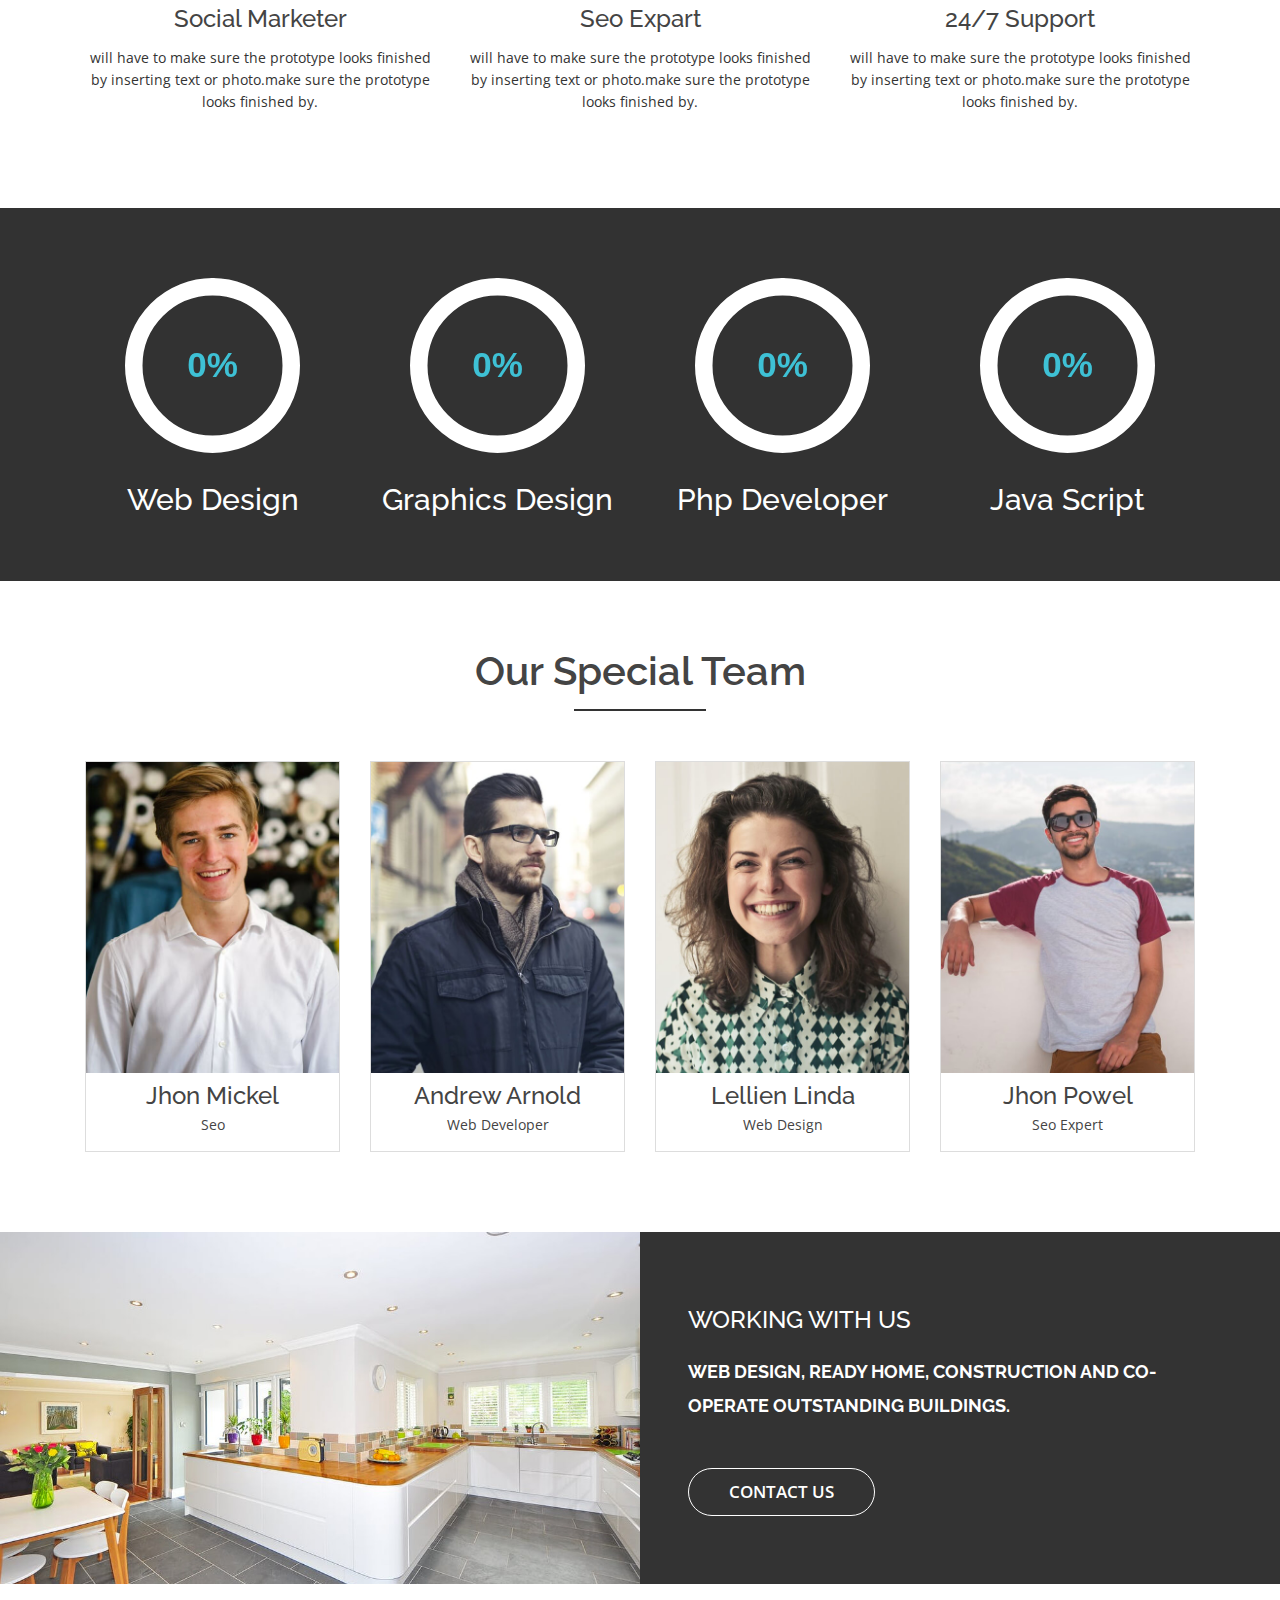
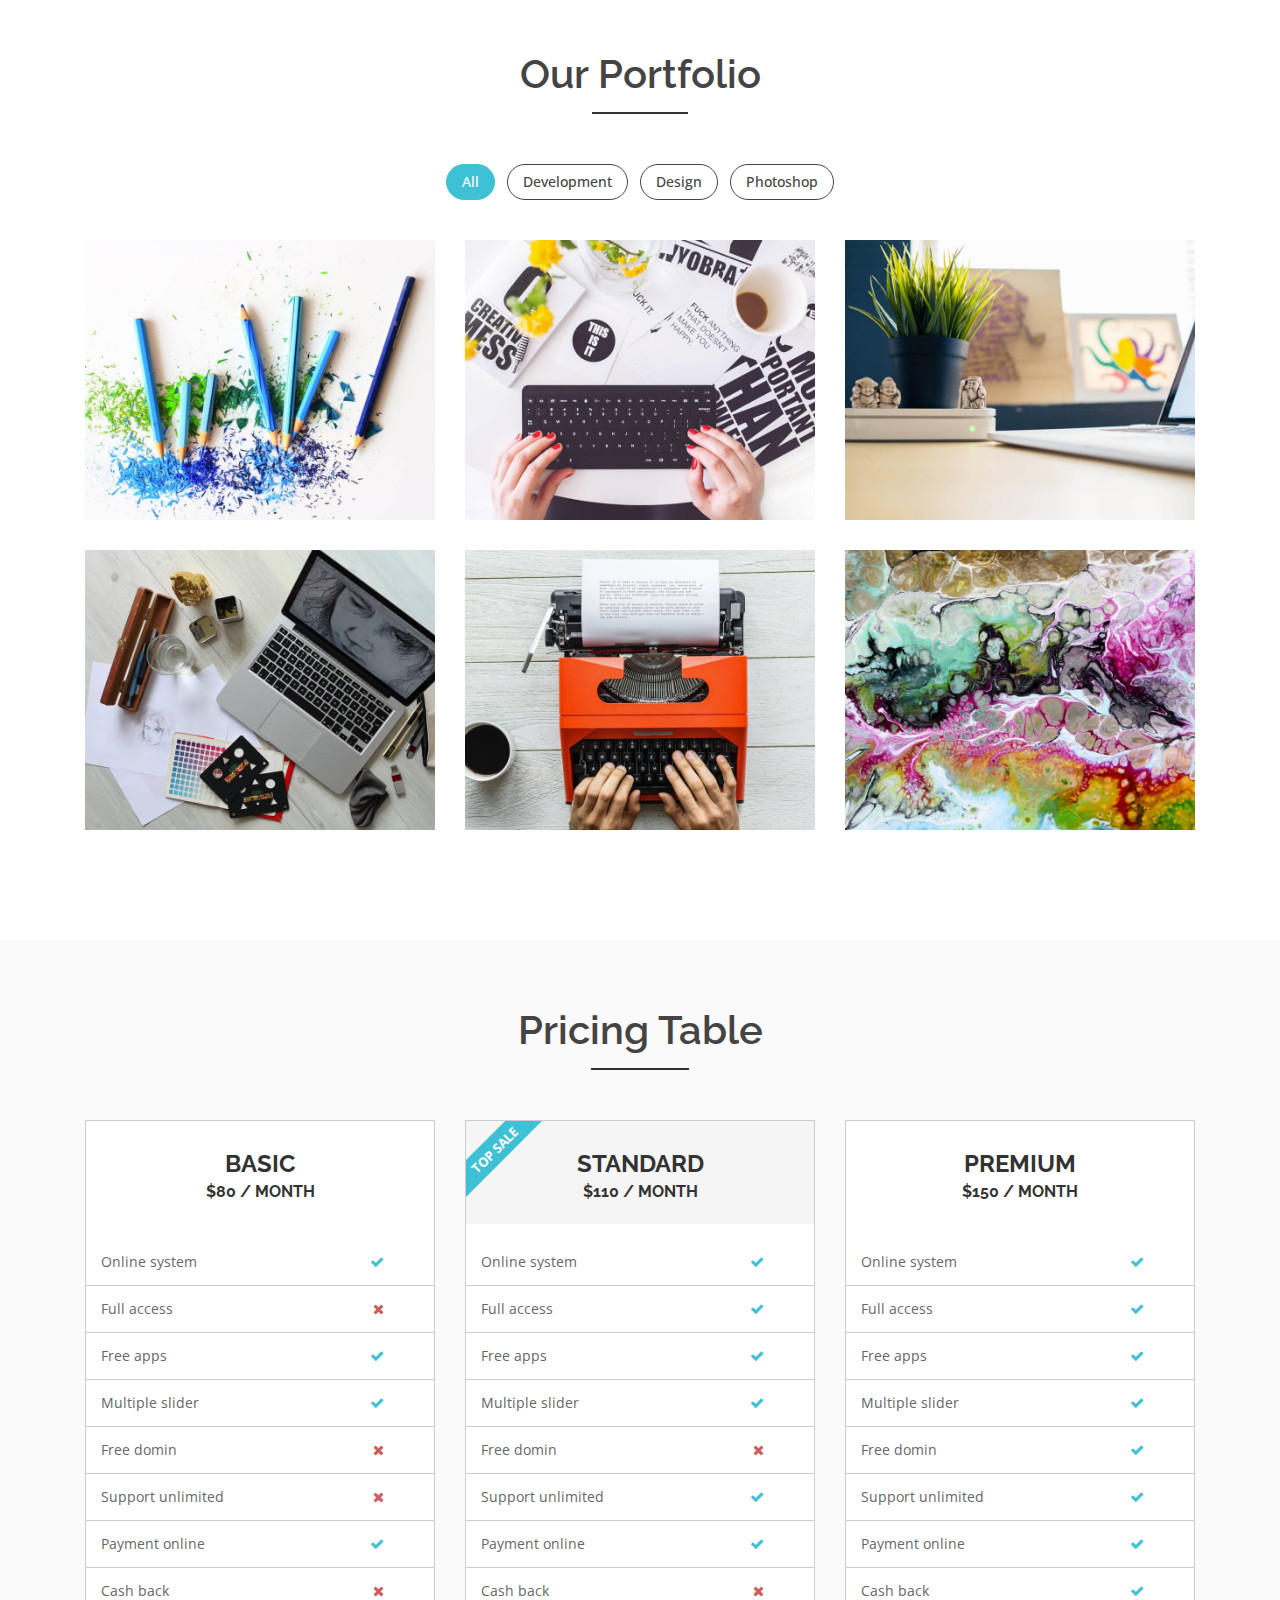
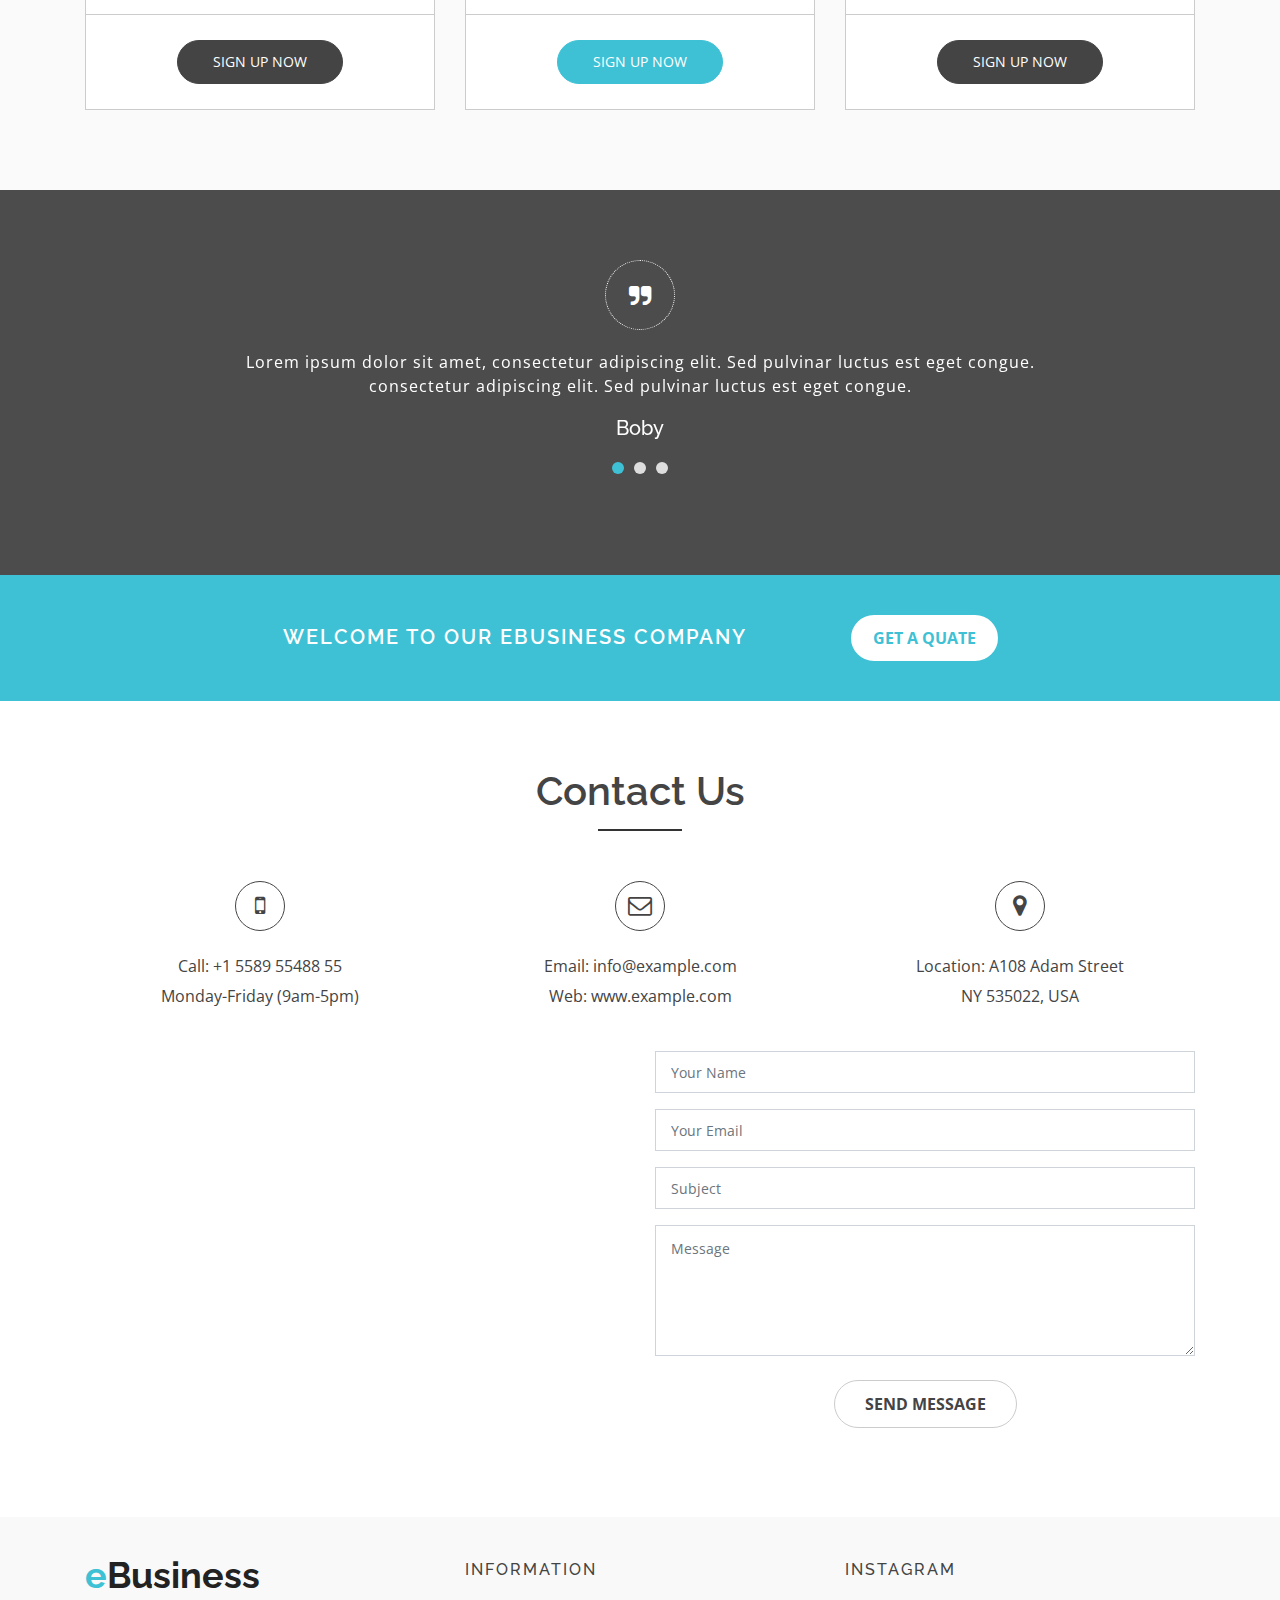
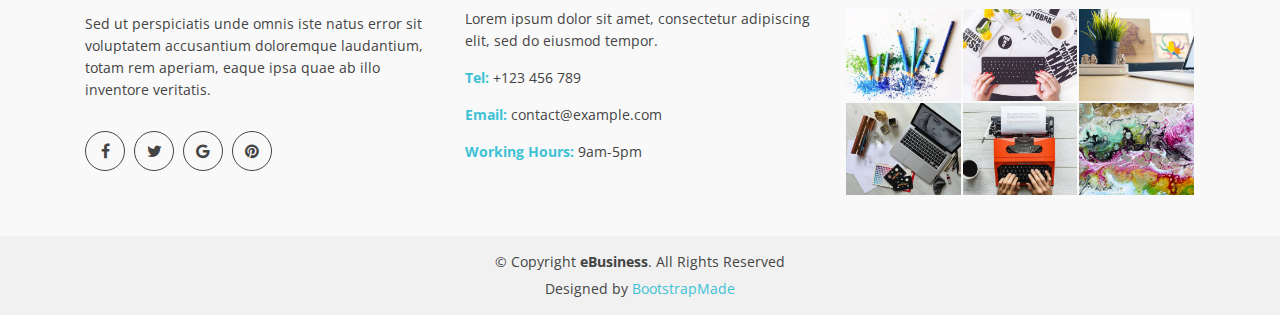
==== commit 7a2197cc: "slow personalization" ====
--- a/index.html
+++ b/index.html
@@ -5,7 +5,7 @@
   <meta charset="utf-8">
   <meta content="width=device-width, initial-scale=1.0" name="viewport">
 
-  <title>eBusiness Bootstrap Template - Index</title>
+  <title>DataCareTeam</title>
   <meta content="" name="descriptison">
   <meta content="" name="keywords">
 
@@ -43,9 +43,9 @@
     <div class="container d-flex">
 
       <div class="logo mr-auto">
-        <h1 class="text-light"><a href="index.html"><span>e</span>Business</a></h1>
+        <!--<h1 class="text-light"><a href="index.html"><span>Data</span>CareTeam</a></h1>-->
         <!-- Uncomment below if you prefer to use an image logo -->
-        <!-- <a href="index.html"><img src="assets/img/logo.png" alt="" class="img-fluid"></a>-->
+        <a href="index.html"><img src="assets/img/logo.png" alt="" class="img-fluid"></a>
       </div>
 
       <nav class="nav-menu d-none d-lg-block">
@@ -98,11 +98,12 @@
               <div class="slider-content">
                 <!-- layer 1 -->
                 <div class="layer-1-1 hidden-xs wow animate__slideInDown animate__animated" data-wow-duration="2s" data-wow-delay=".2s">
-                  <h2 class="title1">The Best Business Information </h2>
+                  <h2 class="title1">Our team of data experts </h2>
                 </div>
                 <!-- layer 2 -->
                 <div class="layer-1-2 wow animate__fadeIn animate__animated" data-wow-duration="2s" data-wow-delay=".2s">
-                  <h1 class="title2">We're In The Business Of Helping You Start Your Business</h1>
+                  <h1 class="title2">Volunteering skills in Big Data 
+                  to empower non-profit organisations</h1>
                 </div>
                 <!-- layer 3 -->
                 <div class="layer-1-3 hidden-xs wow animate__slideInUp animate__animated" data-wow-duration="2s" data-wow-delay=".2s">
--- a/assets/css/style.css
+++ b/assets/css/style.css
@@ -1,13 +1,13 @@
-/**
-* Template Name: eBusiness - v2.1.1
-* Template URL: https://bootstrapmade.com/ebusiness-bootstrap-corporate-template/
-* Author: BootstrapMade.com
-* License: https://bootstrapmade.com/license/
-*/
-
+/**
+* Template Name: eBusiness - v2.1.1
+* Template URL: https://bootstrapmade.com/ebusiness-bootstrap-corporate-template/
+* Author: BootstrapMade.com
+* License: https://bootstrapmade.com/license/
+*/
+
 @charset "UTF-8";
-/*--------------------------------------------------------------
-# General
+/*--------------------------------------------------------------
+# General
 --------------------------------------------------------------*/
 html, body {
   height: 100%;
@@ -226,8 +226,8 @@
   transition: all 0.4s ease 0s;
 }
 
-/*--------------------------------------------------------------
-# Header
+/*--------------------------------------------------------------
+# Header
 --------------------------------------------------------------*/
 #header {
   height: 80px;
@@ -235,11 +235,11 @@
   z-index: 997;
   transition: all 0.5s;
   padding: 20px 0;
-  background: rgba(0, 0, 0, 0.5);
+  background: rgba(3, 20, 104,0.5);
 }
 
 #header.header-scrolled {
-  background: rgba(0, 0, 0, 0.8);
+  background: rgba(3, 20, 104, 0.9);
   height: 60px;
   padding: 10px 0;
 }
@@ -299,11 +299,11 @@
   width: 100%;
 }
 
-/*--------------------------------------------------------------
-# Nav
+/*--------------------------------------------------------------
+# Nav
 --------------------------------------------------------------*/
-/*--------------------------------------------------------------
-# Navigation Menu
+/*--------------------------------------------------------------
+# Navigation Menu
 --------------------------------------------------------------*/
 /* Desktop Navigation */
 .nav-menu, .nav-menu * {
@@ -516,8 +516,8 @@
   color: #fff;
 }
 
-/*--------------------------------------------------------------
-# Slider
+/*--------------------------------------------------------------
+# Slider
 --------------------------------------------------------------*/
 .slider-area {
   color: #fff;
@@ -703,8 +703,8 @@
   }
 }
 
-/* -------------------------------------
-preview-1
+/* -------------------------------------
+preview-1
 ---------------------------------------- */
 .preview-1 .nivoSlider {
   position: relative;
@@ -832,8 +832,8 @@
   cursor: pointer;
 }
 
-/* -------------------------------------
-preview-2
+/* -------------------------------------
+preview-2
 ---------------------------------------- */
 .preview-2 .nivoSlider:hover .nivo-directionNav a.nivo-prevNav {
   left: 50px;
@@ -900,8 +900,8 @@
   height: 100%;
 }
 
-/*--------------------------------------------------------------
-# About
+/*--------------------------------------------------------------
+# About
 --------------------------------------------------------------*/
 .about-area {
   background-color: #f9f9f9;
@@ -927,8 +927,8 @@
   color: #444;
 }
 
-/*--------------------------------------------------------------
-# Services
+/*--------------------------------------------------------------
+# Services
 --------------------------------------------------------------*/
 .services-icon {
   color: #444;
@@ -970,8 +970,8 @@
   font-size: 14px;
 }
 
-/*--------------------------------------------------------------
-# Skills
+/*--------------------------------------------------------------
+# Skills
 --------------------------------------------------------------*/
 .our-skill-area {
   position: relative;
@@ -993,8 +993,8 @@
   font-weight: 500;
 }
 
-/*--------------------------------------------------------------
-# Team
+/*--------------------------------------------------------------
+# Team
 --------------------------------------------------------------*/
 .team-member {
   background: rgba(0, 0, 0, 0.65) none repeat scroll 0 0;
@@ -1190,8 +1190,8 @@
   text-transform: uppercase;
 }
 
-/*--------------------------------------------------------------
-# Review
+/*--------------------------------------------------------------
+# Review
 --------------------------------------------------------------*/
 .reviews-area {
   background: url(../img/background/bg1.jpg);
@@ -1243,8 +1243,8 @@
   padding: 10px 20px;
 }
 
-/*--------------------------------------------------------------
-# Portfolio
+/*--------------------------------------------------------------
+# Portfolio
 --------------------------------------------------------------*/
 .pst-content {
   padding-left: 10px;
@@ -1400,8 +1400,8 @@
   width: 100%;
 }
 
-/*--------------------------------------------------------------
-# Pricing
+/*--------------------------------------------------------------
+# Pricing
 --------------------------------------------------------------*/
 .pricing-area {
   background: rgba(0, 0, 0, 0.02) none repeat scroll 0 0;
@@ -1522,8 +1522,8 @@
   transition: 0.4s;
 }
 
-/*--------------------------------------------------------------
-# Testimonials
+/*--------------------------------------------------------------
+# Testimonials
 --------------------------------------------------------------*/
 .testimonials-area {
   background: rgba(0, 0, 0, 0) url("../img/background/slider1.jpg") no-repeat fixed center top/cover;
@@ -1652,8 +1652,8 @@
   font-size: 14px;
 }
 
-/*--------------------------------------------------------------
-# Quote
+/*--------------------------------------------------------------
+# Quote
 --------------------------------------------------------------*/
 .suscribe-area {
   background: #3EC1D5 none repeat scroll 0 0;
@@ -1695,8 +1695,8 @@
   color: #fff;
 }
 
-/*--------------------------------------------------------------
-# Contact
+/*--------------------------------------------------------------
+# Contact
 --------------------------------------------------------------*/
 .contact-area {
   height: auto;
@@ -1831,8 +1831,8 @@
   }
 }
 
-/*--------------------------------------------------------------
-# Blog
+/*--------------------------------------------------------------
+# Blog
 --------------------------------------------------------------*/
 .blog-area {
   height: auto;
@@ -1942,8 +1942,8 @@
   color: #fff;
 }
 
-/*--------------------------------------------------------------
-# Blog page
+/*--------------------------------------------------------------
+# Blog page
 --------------------------------------------------------------*/
 .page-area {
   position: relative;
@@ -2099,8 +2099,8 @@
   margin-bottom: 15px;
 }
 
-/*--------------------------------------------------------------
-# Blog Details
+/*--------------------------------------------------------------
+# Blog Details
 --------------------------------------------------------------*/
 .post-information h2 {
   color: #363636;
@@ -2353,8 +2353,8 @@
   padding-top: 30px;
 }
 
-/*--------------------------------------------------------------
-# Footer
+/*--------------------------------------------------------------
+# Footer
 --------------------------------------------------------------*/
 .footer-area {
   padding: 40px 0;
@@ -2482,8 +2482,8 @@
   text-align: center;
 }
 
-/*--------------------------------------------------------------
-# Responsive
+/*--------------------------------------------------------------
+# Responsive
 --------------------------------------------------------------*/
 @media (min-width: 1920px) {
   .work-right-text {
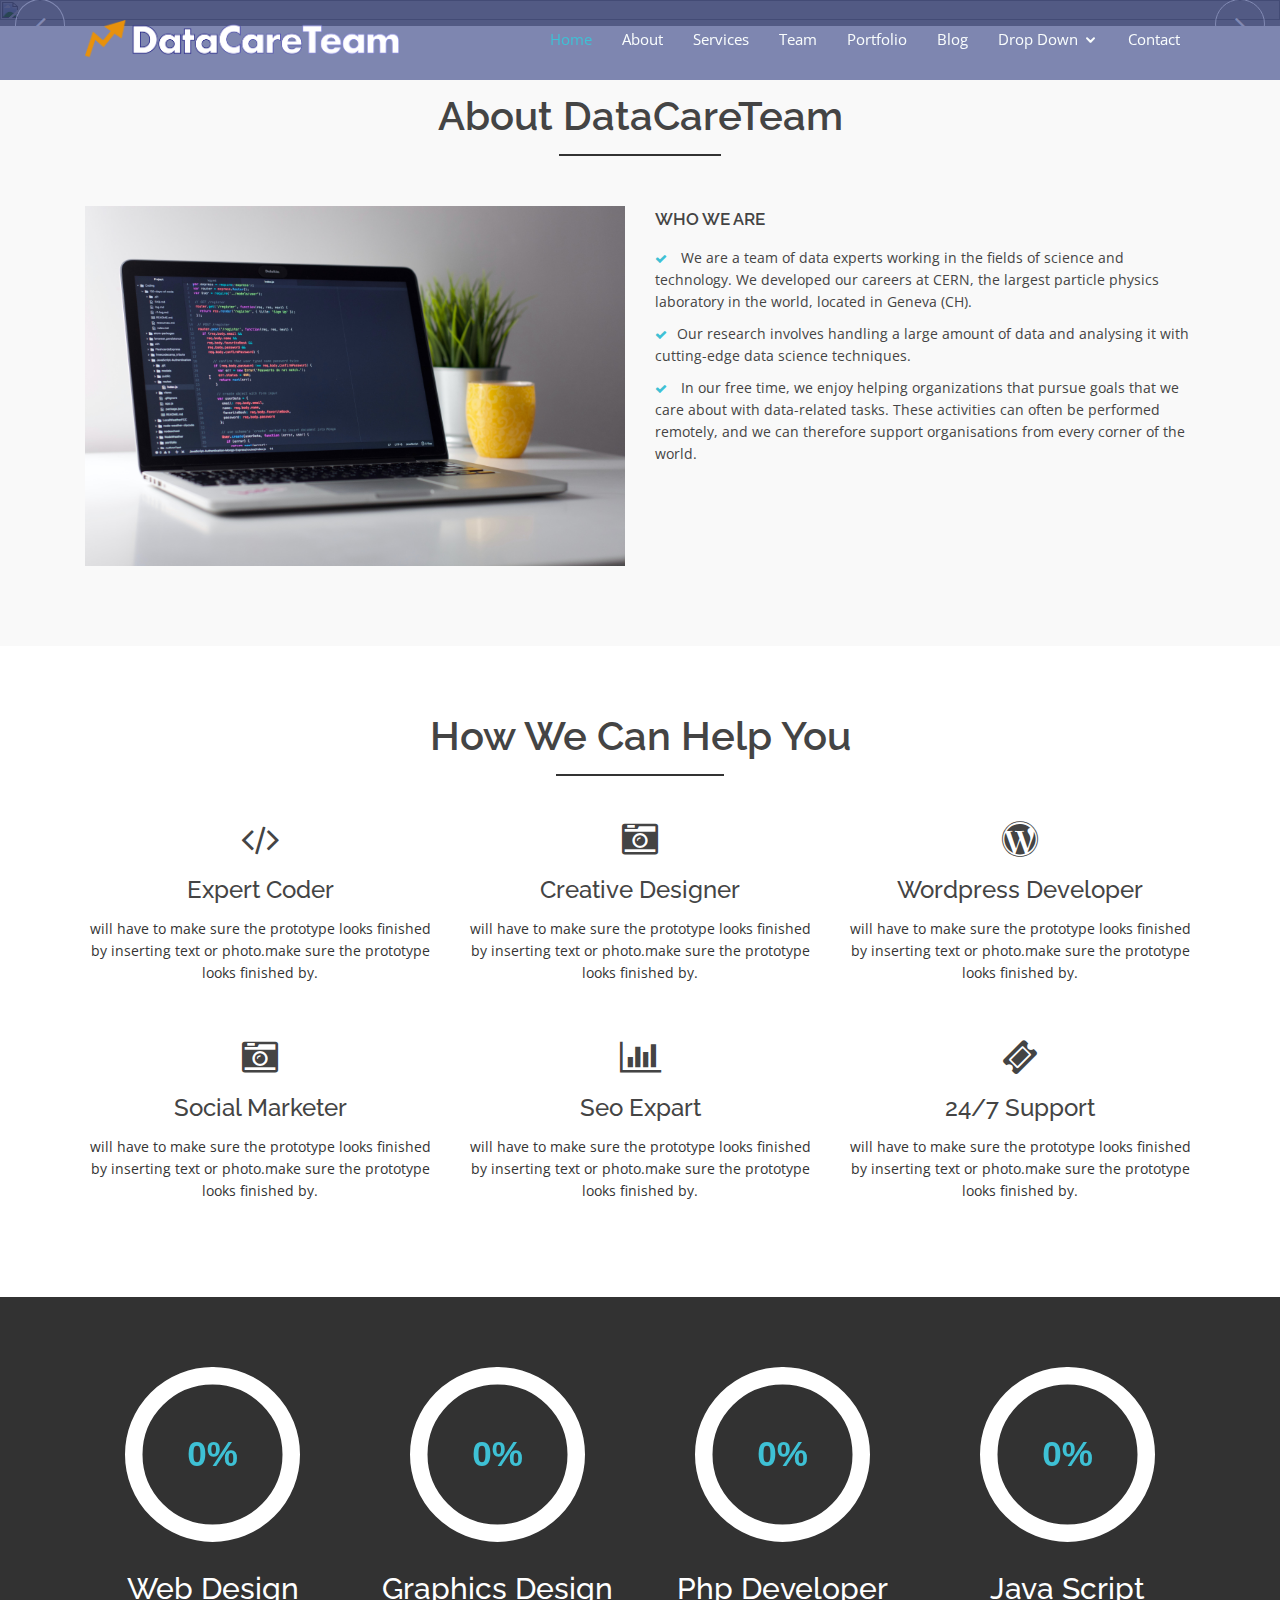
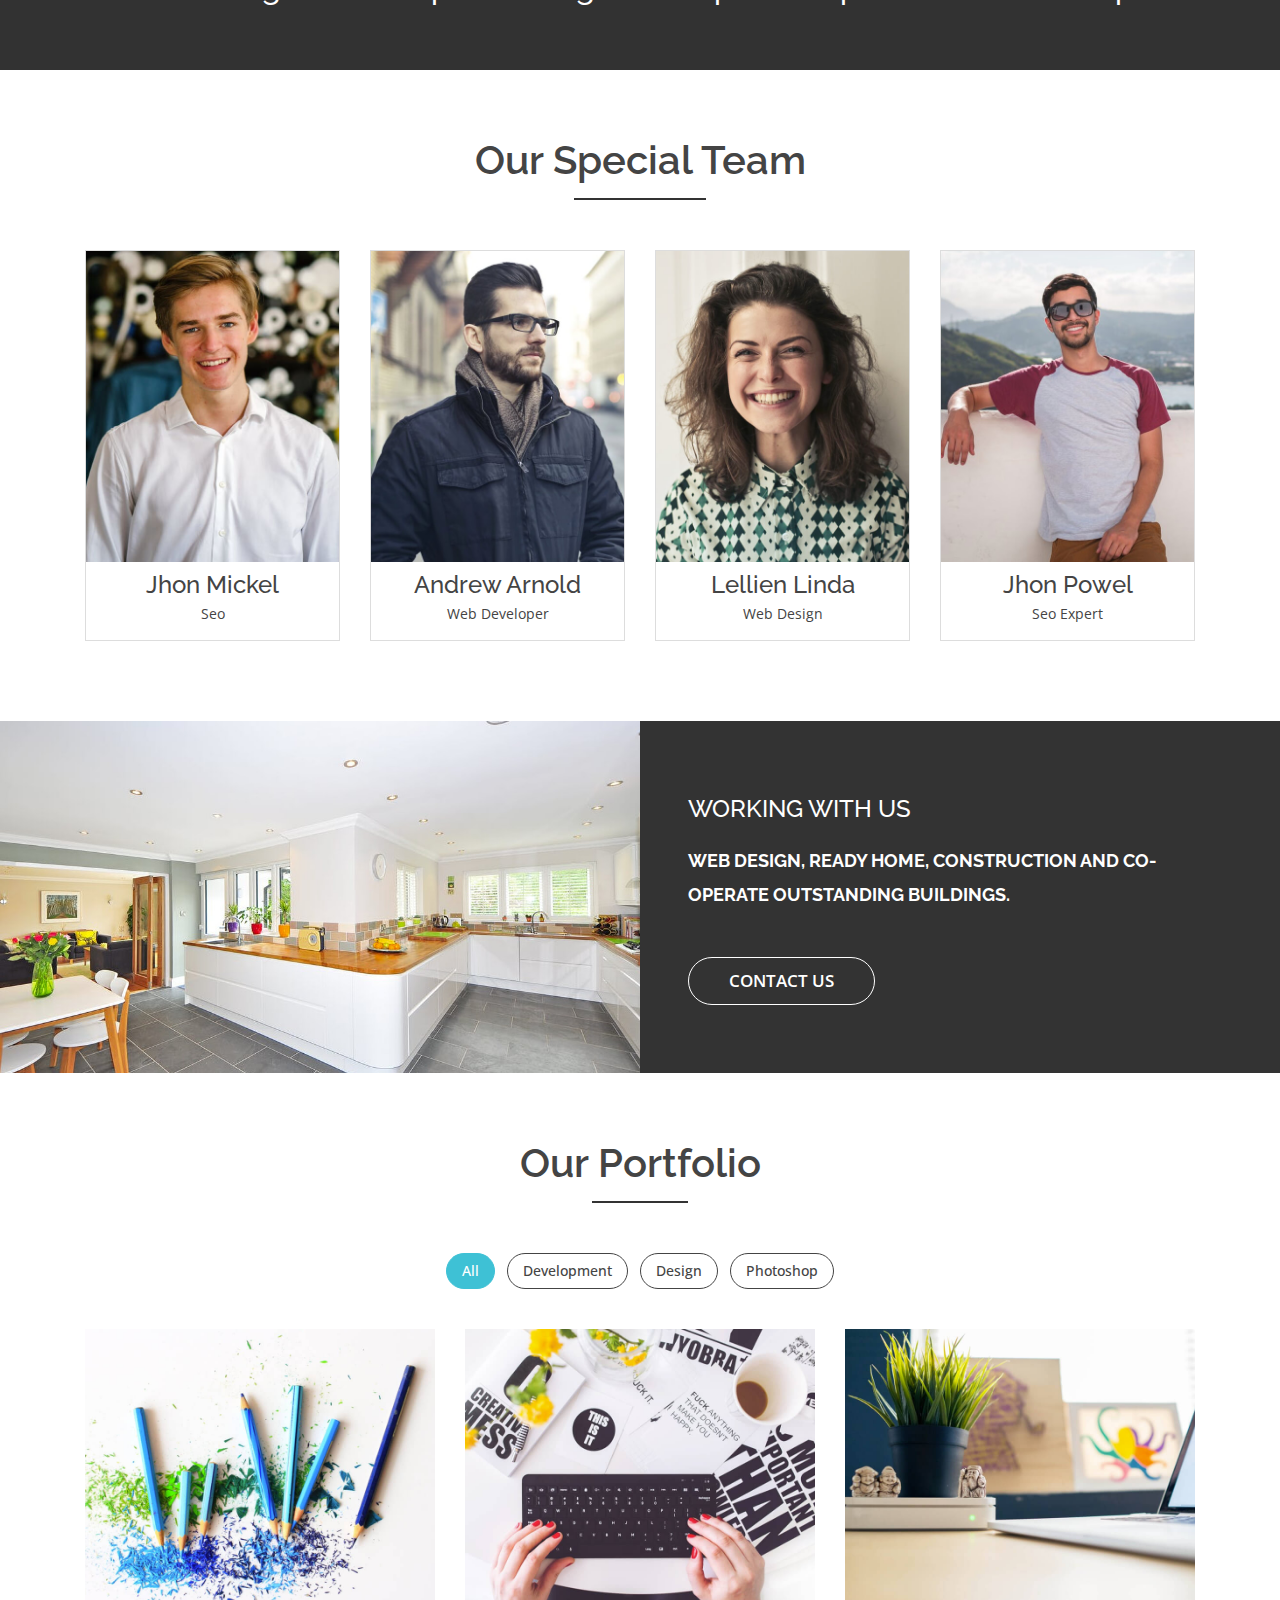
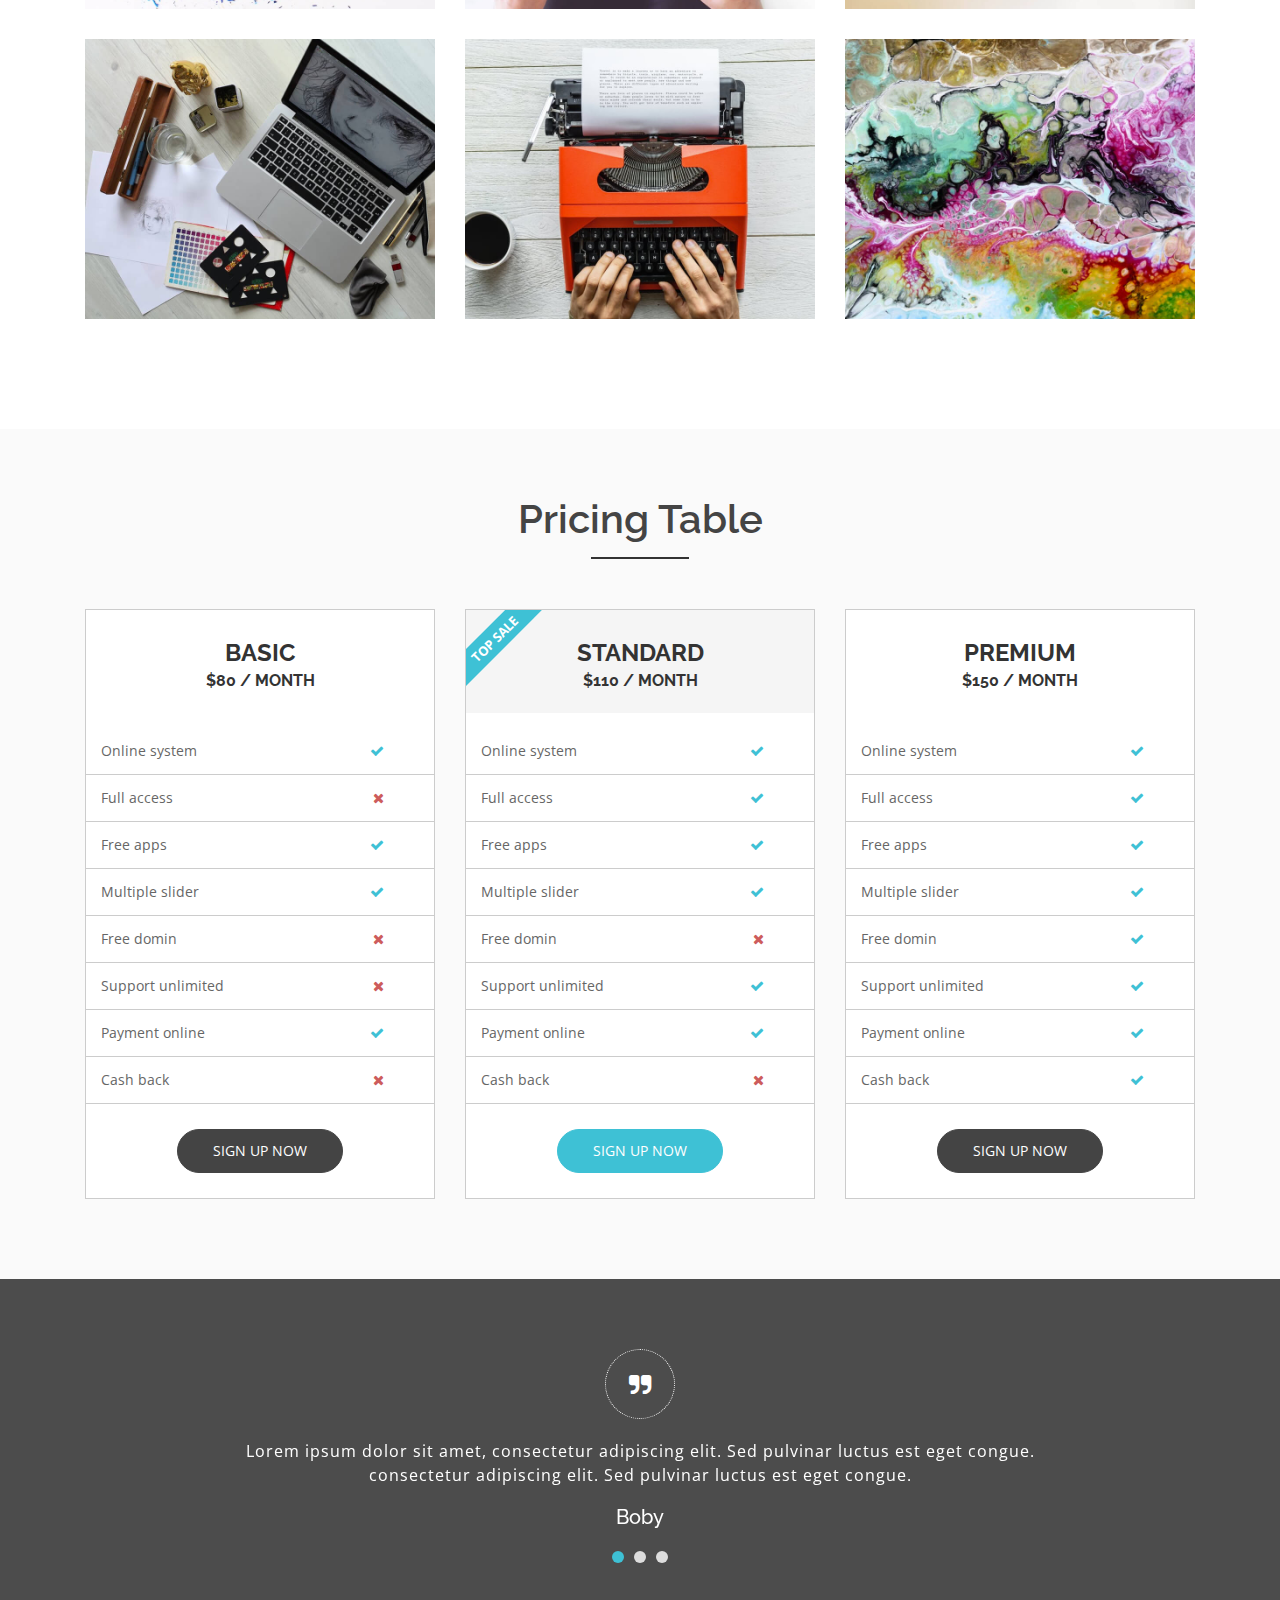
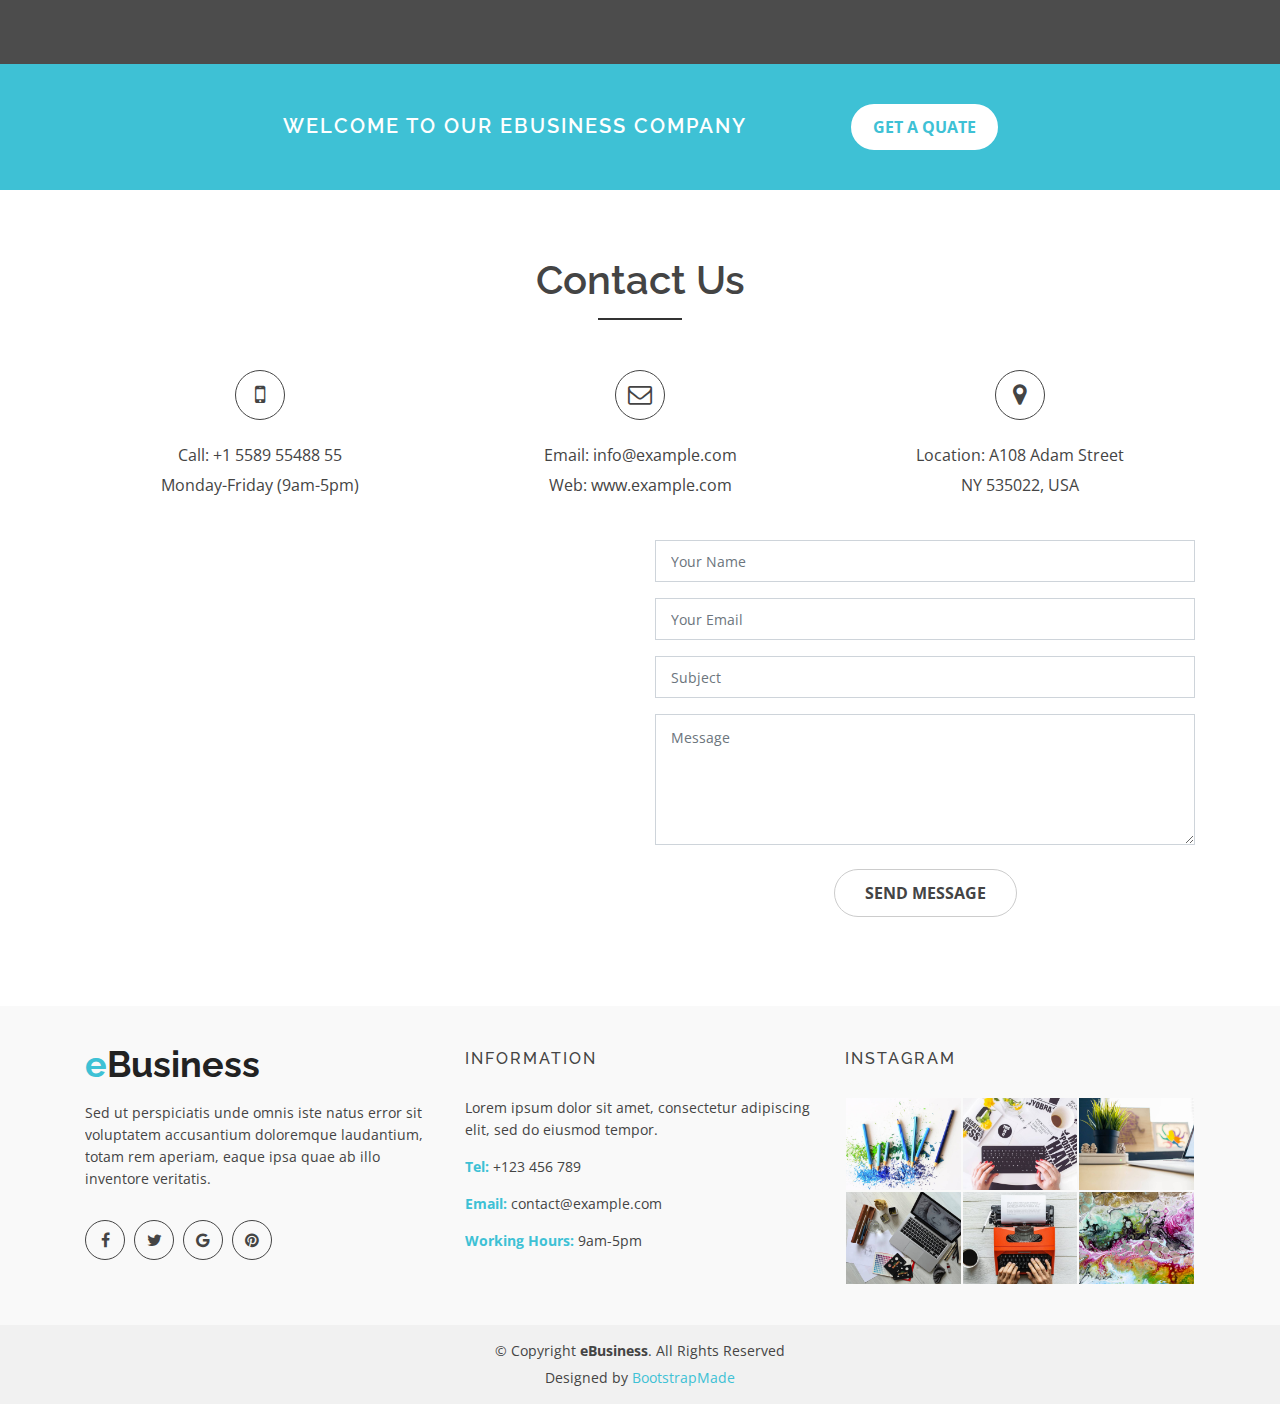
==== commit 90f77895: "who we are" ====
--- a/index.html
+++ b/index.html
@@ -11,7 +11,7 @@
 
   <!-- Favicons -->
   <link href="assets/img/favicon.png" rel="icon">
-  <link href="assets/img/apple-touch-icon.png" rel="apple-touch-icon">
+  <link href="assets/img/apple-touch-icon.png" rel="apple-touch-icon"> 
 
   <!-- Google Fonts -->
   <link href="https://fonts.googleapis.com/css?family=Open+Sans:300,400,400i,600,700|Raleway:300,400,400i,500,500i,700,800,900" rel="stylesheet">
@@ -85,7 +85,7 @@
   <div id="home" class="slider-area">
     <div class="bend niceties preview-2">
       <div id="ensign-nivoslider" class="slides">
-        <img src="assets/img/slider/slider1.jpg" alt="" title="#slider-direction-1" />
+        <img src="assets/img/slider/slider1mod.jpg" alt="" title="#slider-direction-1" />
         <img src="assets/img/slider/slider2.jpg" alt="" title="#slider-direction-2" />
         <img src="assets/img/slider/slider3.jpg" alt="" title="#slider-direction-3" />
       </div>
@@ -124,11 +124,11 @@
               <div class="slider-content text-center">
                 <!-- layer 1 -->
                 <div class="layer-1-1 hidden-xs wow animate__slideInUp animate__animated" data-wow-duration="2s" data-wow-delay=".2s">
-                  <h2 class="title1">The Best Business Information </h2>
+                  <h2 class="title1">Applying the skills we have developed </h2>
                 </div>
                 <!-- layer 2 -->
                 <div class="layer-1-2 wow animate__fadeIn animate__animated" data-wow-duration="2s" data-wow-delay=".1s">
-                  <h1 class="title2">We're In The Business Of Get Quality Business Service</h1>
+                  <h1 class="title2">Working at CERN, the largest particle physics laboratory in the world</h1>
                 </div>
                 <!-- layer 3 -->
                 <div class="layer-1-3 hidden-xs wow animate__slideInUp animate__animated" data-wow-duration="2s" data-wow-delay=".2s">
@@ -149,11 +149,11 @@
               <div class="slider-content">
                 <!-- layer 1 -->
                 <div class="layer-1-1 hidden-xs wow animate__slideInUp animate__animated" data-wow-duration="2s" data-wow-delay=".2s">
-                  <h2 class="title1">The Best business Information </h2>
+                  <h2 class="title1">We would love </h2>
                 </div>
                 <!-- layer 2 -->
                 <div class="layer-1-2 wow animate__fadeIn animate__animated" data-wow-duration="2s" data-wow-delay=".1s">
-                  <h1 class="title2">Helping Business Security & Peace of Mind for Your Family</h1>
+                  <h1 class="title2">To help your organization achieve its goals</h1>
                 </div>
                 <!-- layer 3 -->
                 <div class="layer-1-3 hidden-xs wow animate__slideInUp animate__animated" data-wow-duration="2s" data-wow-delay=".2s">
@@ -176,7 +176,7 @@
         <div class="row">
           <div class="col-md-12 col-sm-12 col-xs-12">
             <div class="section-headline text-center">
-              <h2>About eBusiness</h2>
+              <h2>About DataCareTeam</h2>
             </div>
           </div>
         </div>
@@ -196,28 +196,27 @@
             <div class="well-middle">
               <div class="single-well">
                 <a href="#">
-                  <h4 class="sec-head">project Maintenance</h4>
+                  <h4 class="sec-head">Who we are</h4>
                 </a>
-                <p>
-                  Redug Lagre dolor sit amet, consectetur adipisicing elit. Itaque quas officiis iure aspernatur sit adipisci quaerat unde at nequeRedug Lagre dolor sit amet, consectetur adipisicing elit. Itaque quas officiis iure
-                </p>
+                 <ul>
+                  <li>
+                  <i class="fa fa-check"></i> We are a team of data experts working in the fields of science and 
+                  technology. 
+                  We developed our careers at CERN, the largest particle physics laboratory in the world, located in Geneva (CH).
+                  </li>                
+                  <li>
+                  <i class="fa fa-check"></i>Our research involves handling a large amount of data and analysing it with cutting-edge data science techniques. 
+                  </li>
+                  <li>
+                  <i class="fa fa-check"></i> In our free time, we enjoy helping organizations that pursue goals that we care about with data-related tasks. These activities can often be performed remotely, and we can therefore support organisations from every corner of the world.  
+                  </li>
+               </ul>
+                <!--
                 <ul>
                   <li>
                     <i class="fa fa-check"></i> Interior design Package
                   </li>
-                  <li>
-                    <i class="fa fa-check"></i> Building House
-                  </li>
-                  <li>
-                    <i class="fa fa-check"></i> Reparing of Residentail Roof
-                  </li>
-                  <li>
-                    <i class="fa fa-check"></i> Renovaion of Commercial Office
-                  </li>
-                  <li>
-                    <i class="fa fa-check"></i> Make Quality Products
-                  </li>
-                </ul>
+                </ul>-->
               </div>
             </div>
           </div>
@@ -232,7 +231,7 @@
         <div class="row">
           <div class="col-md-12 col-sm-12 col-xs-12">
             <div class="section-headline services-head text-center">
-              <h2>Our Services</h2>
+              <h2>How we can help you</h2>
             </div>
           </div>
         </div>
--- a/assets/css/style.css
+++ b/assets/css/style.css
@@ -239,7 +239,7 @@
 }
 
 #header.header-scrolled {
-  background: rgba(3, 20, 104, 0.9);
+  background: rgba(3, 20, 104, 0.5);
   height: 60px;
   padding: 10px 0;
 }
